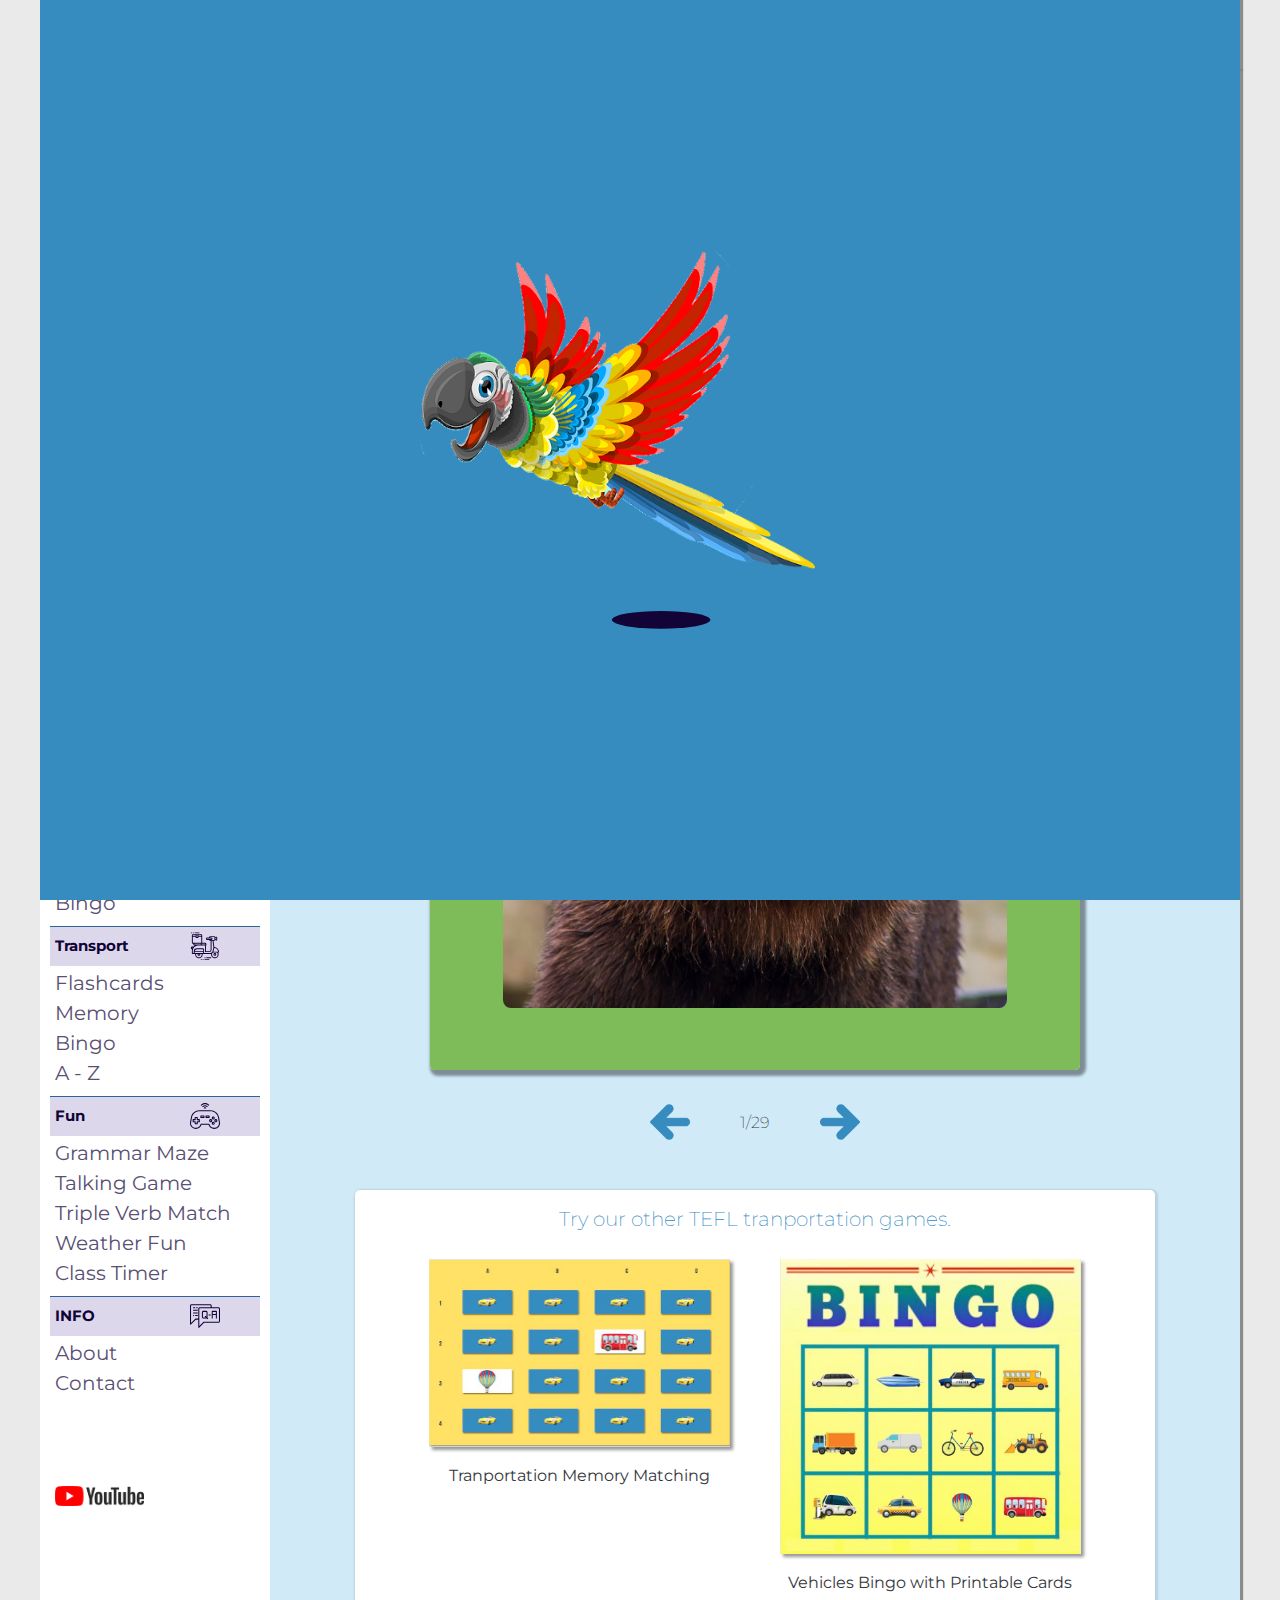
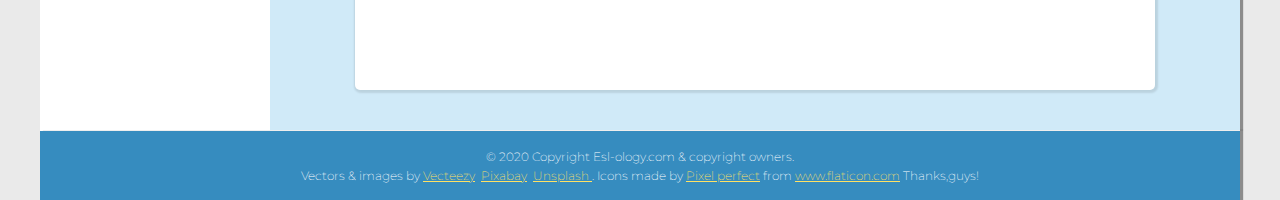
==== index.html @ 1483312c "Initial commit" ====
<!DOCTYPE html>
<html lang="en">
<head>
    <meta charset="UTF-8">
    <meta name="viewport" content="width=device-width, initial-scale=1.0">
    <meta name="description" content="Fun, free  online transportation alphabet flashcards for learning English">
    <meta name="keywords" content="Transportation flashcards vehicles online">
    <title>Transportation A to Z Photo Flashcards</title>
    <link rel="icon" type="image/png"
    href="favicon.png";
  />
    <link rel="stylesheet" href="./css/styles.css">
    <script src="csi.min.js"></script>
</head>
<body>

  <div class="loader-div" id="loaderDiv" onload = "checkForTop();">
    <div class="loader-container">
      <img class="ghost" src="img/parrotloader.png" alt=""> 
      <p class="shadowFrame">
        <svg version="1.1" class="shadow" id="Layer_1" xmlns="http://www.w3.org/2000/svg" xmlns:xlink="http://www.w3.org/1999/xlink" x="61px" y="20px"
       width="122.436px" height="39.744px" viewBox="0 0 122.436 39.744" enable-background="new 0 0 122.436 39.744"
       xml:space="preserve">
      <ellipse fill="rgb(18, 4, 55)" cx="61.128" cy="19.872" rx="49.25" ry="8.916"/>
        </svg>
      </p>
    </div>
  </div>

    <div class="nav-bar" id="navbar">
        <a href="index.html" class="nav-bar__logo">
          <svg class="icon-header nav-bar__logo-img">
            <use xlink:href="sprite2.svg#Buho" onclick="scrollUp()">
            </use>
          </svg>    </a>
        <h3 class="nav-bar__title">Esl-Ology.Com</h3>
        <div class="nav-bar__title-page">
          <span class="nav-bar__title-page-main" id="pageTitle">ANIMAL FLASHCARDS</span>
      </div>
      <div class="nav-bar__links">
        <a href="index.html" class="nav-bar__link link3">Home</a>
        <svg viewBox="0 0 100 80" width="40" height="20" onclick="toggler();" id="menu" class="menu">
          <rect width="100" height="12"></rect>
          <rect y="30" width="100" height="12"></rect>
          <rect y="60" width="100" height="12"></rect>
        </svg>     
      </div>
    </div>

    <div id="wrapper" class="wrapper">

          
      <div class="sidebar-container" id="sidebar">
        <div data-include="sidebar.html">
        </div>
      </div>

        <div class="introduction">
          <div class="introduction__img" onclick="changefrog();"id="mainpic">
            <img src="img/froggy.png" alt="decorative">
          </div>
          <div class="introduction__text">
            <h1>PHOTOGRAPHIC LEARNING</h1>
            <p>
            Unlike an ordinary set of TEFL <a href=flashcard-transport.html">transportation flashcards</a>, this set has one vehicle for each letter from A to Z. English Students can have fun playing a game where they guess what the next letter is going to be — bearing in mind that some letters, like D and X, are difficult (we have dog-sled and X-wing Fighter). The transport word appears when you hover over the photo.
            </p>
          </div>
        </div>

    <div class="content">
          <div class="flashcard" >   
          <div class="flashcard__container" onclick="flipMe()" id="flexi">
             <div class="flashcard__flip-card">
                 <div class="flashcard__flip-card-inner" id="inner">
                     <div class="flashcard__flip-card-front" id="pics">
                         <img src="img/bear.jpg" class="flashcard__art" id="art">
                     </div>
                     <div class="flashcard__flip-card-back">
                         <p id="flashcard__text">cap</p> 
                     </div>
                 </div>
             </div>
         </div>
        <div class="buttons">
          <div class="buttons__icon" onclick="goBackwards()">
            <img class="buttons__icon-img arrow1" src="img/right-arrow.png" alt="">
          </div>
            <p class="count" id="count">2/20</p>
          <div class="buttons__icon" onclick="goForwards()">
            <img class="buttons__icon-img arrow2" src="img/right-arrow.png" alt="">
          </div>
        </div>
      </div>
    </div>

      <div class="links">
        <p class="links__text">
          Try our other TEFL tranportation games.
        </p>
        <div class="links__images">
          <div class="links__images-1 figure">
            <a href="matching-transport.html">
            <img src="img/transport-memory.jpg" alt=""></a>
              <figcaption>Tranportation Memory Matching</figcaption>
          </div>
          <div class="links__images-1 figure">
            <a href="bingo-transport.html">
            <img src="img/vehiclesBing.jpg" alt=""></a>
              <figcaption>Vehicles Bingo with Printable Cards</figcaption>
          </div>
      </div>


    </div>
</div>
    <footer class="footer">
        <div class="footer__copyright" id="footer">
          <p>© 2020 Copyright Esl-ology.com & copyright owners.</p>
          <p>Vectors & images by <a href="https://www.vecteezy.com">Vecteezy</a>&nbsp&nbsp<a href="https://pixabay.com">Pixabay</a>&nbsp&nbsp<a
            href="https://unsplash.com">Unsplash </a>. Icons made by <a href="https://icon54.com/" title="Pixel perfect">Pixel perfect</a> from <a href="https://www.flaticon.com/" title="Flaticon"> www.flaticon.com</a> Thanks,guys!</p>
        </div>
    </footer>

  <div class="hidden"><img src="sprite2.svg" style="display: none">
      <script>
    <!--//--><![CDATA[//><!--
    var images = new Array();
      function preload(){
        for(i=0; i<preload.arguments.length; i++){
          images[i] = new Image();
          images[i].src = preload.arguments[i];
        }
      }
    preload(
    "img/bear.jpg",
   "img/bird.jpg",
   "img/butterfly.jpg",
   "img/cat.jpg",
   "img/chicken.jpg",
   "img/cow.jpg",
   "img/dog.jpg",
   "img/dolphin.jpg",
   "img/elephant.jpg",
   "img/fish.jpg",
   "img/frog.jpg",
   "img/giraffe.jpg",
   "img/goat.jpg",
   "img/hare.jpg",
   "img/hippo.jpg",
   "img/horse.jpg",
   "img/lion.jpg",
   "img/monkey.jpg",
   "img/mouse.jpg",
   "img/parrot.jpg",
   "img/penguin.jpg",
   "img/pig.jpg",
   "img/rabbit.jpg",
   "img/seal.jpg",
   "img/sheep.jpg",
   "img/snake.jpg",
   "img/squirrel.jpg",
   "img/tiger.jpg",
   "img/turtle.jpg"
    )
      //--><!]]>
    </script>
  </div>
    
    <script src="/script.js"></script>
</body>
</html>
---- css/styles.css ----
@import url("https://fonts.googleapis.com/css2?family=Montserrat:wght@400;500;700&display=swap");
@import url("https://fonts.googleapis.com/css2?family=Anton&display=swap");
@import url("https://fonts.googleapis.com/css2?family=Montserrat&display=swap");
*,
*::after,
*,
*::after,
*::before {
  margin: 0;
  padding: 0;
  box-sizing: border-box; }

html {
  font-size: 62.5%; }
  @media only screen and (max-width: 62.5em) {
    html {
      font-size: 50%; } }
  @media only screen and (max-width: 28em) {
    html {
      font-size: 40%; } }

body {
  padding: 0;
  position: relative;
  margin: 0;
  overflow-x: hidden;
  background-color: #eaeaea; }

body {
  font-family: "Montserrat", sans-serif;
  font-weight: 400;
  line-height: 1.7;
  color: #33363b; }

p {
  font-family: Montserrat, sans-serif;
  line-height: 1.9rem;
  font-size: 1.6rem;
  font-weight: 200; }

h1 {
  margin: 0;
  font-family: "Montserrat", sans-serif;
  font-size: 2rem; }

h2 {
  font-weight: bolder;
  color: #110338; }

h3 {
  font-weight: normal; }

h4 {
  font-weight: normal;
  font-size: 3rem;
  line-height: 1.2;
  margin-bottom: 0.7rem; }

.buttons {
  display: flex;
  align-items: center;
  justify-content: center;
  grid-row: 3/4;
  grid-column: 2/3;
  width: 60%;
  margin: auto;
  margin-top: 2rem;
  height: 5vw; }
  .buttons__icon {
    height: 4rem;
    width: 4rem;
    margin: 0 5rem;
    justify-self: center; }
    .buttons__icon:hover {
      transform: scale(1.1); }
    .buttons__icon:active {
      transform: translateY(2px); }
    .buttons__icon-img {
      height: 100%;
      width: 100%; }
  .buttons .arrow1 {
    transform: scaleX(-1); }

.btn1 {
  grid-column: 1/2; }

.btn2 {
  grid-column: 2/3; }

.btn3 {
  grid-column: 3/4; }

.btn4 {
  grid-column: 6/7; }

.btn {
  height: 5rem;
  width: 8rem;
  border-radius: 10px;
  margin: 0 1rem;
  background-color: #f6653c;
  box-shadow: 2px 3px 3px rgba(0, 0, 0, 0.4);
  cursor: pointer;
  font-size: 1.2rem;
  font-weight: bold;
  color: #fff;
  outline: none;
  border: none; }
  .btn:hover {
    background-color: #dd5b36; }
  .btn:active {
    transform: translateY(2px); }
  @media only screen and (max-width: 50em) {
    .btn {
      height: 4rem;
      width: 10rem; } }

.loader-div {
  background-color: #368cbf;
  display: flex;
  flex-direction: column;
  align-items: center;
  justify-content: center;
  position: absolute;
  height: 100vh;
  width: 1200px;
  margin: auto;
  top: 0;
  left: 0;
  right: 0;
  z-index: 1000; }
  @media only screen and (max-width: 75em) {
    .loader-div {
      width: 100vw; } }
  @media only screen and (max-width: 28em) {
    .loader-div {
      width: 100vw; } }

.stop {
  animation: 2s opaque forwards; }

@keyframes opaque {
  0% {
    opacity: 1;
    z-index: 100; }
  100% {
    opacity: 0;
    z-index: -1; } }

.loader-container {
  width: 500px;
  height: 400px;
  margin-left: 5rem; }
  .loader-container img {
    height: 80%;
    width: 80%; }

.ghost {
  animation: float 3s ease-out infinite; }

@keyframes float {
  50% {
    transform: translate(0, 20px); } }

.shadowFrame {
  width: 130px;
  margin: auto;
  margin-top: 25px; }

.shadow {
  animation: shrink 3s ease-out infinite;
  transform-origin: center center; }

.shadow ellipse {
  transform-origin: center center; }

@keyframes shrink {
  0% {
    width: 90%;
    margin: 0 5%; }
  50% {
    width: 60%;
    margin: 0 18%; }
  100% {
    width: 90%;
    margin: 0 5%; } }

.sidebar {
  grid-row: 1/5;
  grid-column: 1/2;
  width: 100%;
  display: flex;
  flex-direction: column;
  background-color: #fff;
  padding: 1rem;
  height: 100%;
  transition: all 0.2s ease-in-out; }
  @media only screen and (max-width: 50em) {
    .sidebar {
      position: absolute;
      width: 100vw;
      z-index: 500;
      height: auto;
      padding: 3rem; } }
  @media only screen and (max-width: 28em) {
    .sidebar {
      width: 100vw;
      padding: 6rem; } }

.sidebar h2:first-of-type {
  margin-top: 3rem; }

.sidebar ul li {
  list-style-type: none;
  width: 100%; }

.sidebar a {
  display: inline-block;
  text-decoration: none;
  font-size: 2rem;
  color: #594f73;
  width: 100%;
  height: 3rem;
  padding-left: .5rem; }

.sidebard a:hover {
  background-color: lightgrey; }

.sidebar__subtitle {
  display: flex;
  position: relative;
  justify-content: space-between;
  align-items: center;
  background-color: #dcd7eb;
  border-top: 1px solid #2b6498;
  height: 4rem;
  line-height: 1.6;
  padding-left: .5rem;
  padding-right: 1rem;
  margin-top: 1rem;
  width: 100%;
  cursor: pointer; }

.sidebard i {
  position: absolute;
  right: 2.2rem;
  top: 20%; }

.sidebar__instructions {
  margin-bottom: 2rem;
  font-size: 1.4rem; }

.sidebar ul,
.sidebar li {
  list-style-type: none; }

.youtube {
  height: 40px;
  width: auto;
  margin-top: 8rem;
  border: none;
  outline: none;
  padding: 10px 0;
  box-shadow: none; }

.sidebar__set {
  display: block;
  padding: 0.5rem;
  border-radius: 8px;
  font-weight: bold;
  height: auto;
  transform: translateY(-0.5rem);
  text-transform: uppercase;
  background-color: green;
  color: white;
  margin-top: 2rem; }

.moveSidebar {
  display: none;
  width: 0;
  background-color: lightgrey; }

#subList1,
#subList2,
#subList3,
#subList4 {
  display: inline-block; }

.icon {
  width: 3rem;
  height: 3rem;
  fill: currentColor; }

.icon:hover {
  fill: darkgrey; }

.sidebar-container {
  grid-row: 1/4;
  grid-column: 1/2;
  height: 100%; }
  @media only screen and (max-width: 50em) {
    .sidebar-container {
      display: none; } }

.block {
  display: block; }

.sidebar__subtitle:first-of-type {
  background: #F75F1C; }

.icon {
  margin-right: 3rem; }

.extra {
  position: absolute;
  bottom: 10%;
  left: 50%;
  transform: translate(-50%, -50%);
  z-index: 100;
  width: 600px;
  height: 620px;
  align-items: center;
  justify-content: center;
  font-family: Montserrat, sans-serif;
  font-size: 1.6rem;
  line-height: 1.7;
  background-color: #ffe164;
  border-radius: 12px;
  box-shadow: 3px 3px 4px 4px rgba(0, 0, 0, 0.5);
  display: none;
  z-index: 100; }
  @media only screen and (max-width: 62.5em) {
    .extra {
      top: 80%;
      height: 600px; } }
  @media only screen and (max-width: 37.5em) {
    .extra {
      top: 60%;
      origin: center;
      width: 320px;
      height: 700px; } }

.extra a {
  color: #2b6498;
  display: inline; }

.extra__content {
  display: grid;
  grid-template-columns: repeat(2, minmax(0, 1fr));
  grid-column-gap: 4rem;
  align-items: center;
  width: 400px;
  height: 640px; }
  @media only screen and (max-width: 37.5em) {
    .extra__content {
      grid-template-columns: 1fr;
      grid-template-rows: 3fr;
      width: 280px;
      grid-gap: 0; } }

.extra-col1,
.extra-col2 {
  grid-template-rows: 1fr 5rem; }

.extra p {
  line-height: 1.4; }

p {
  color: #33363b; }

h4 {
  color: #2b6498; }

.bmc-button {
  grid-row: 2/3;
  justify-self: start;
  align-self: start; }
  @media only screen and (max-width: 37.5em) {
    .bmc-button {
      grid-row: 3/4;
      margin-top: 4rem; } }

.point {
  cursor: pointer; }

.icon-base {
  width: 5em;
  height: 5rem;
  fill: #2B6498; }

.icon-base:hover {
  fill: darkorange; }

.xc {
  position: absolute;
  z-index: 10;
  top: 20px;
  right: 30px;
  fill: blue;
  cursor: pointer; }

.xc:hover {
  transform: scale(1.1);
  opacity: 0.8; }

.xxc {
  display: flex; }

.pointer {
  cursor: pointer; }

.nav-bar {
  background-color: #368cbf;
  color: #fff;
  display: grid;
  height: 7rem;
  width: 1200px;
  margin: auto;
  overflow: none;
  box-shadow: 3px 0px 1px 0px rgba(0, 0, 0, 0.4);
  grid-template-columns: 3% 7% 15% 50% 25%;
  z-index: 5; }
  @media only screen and (max-width: 75em) {
    .nav-bar {
      width: 100vw; } }
  @media only screen and (max-width: 28em) {
    .nav-bar {
      width: 100vw; } }
  .nav-bar__logo {
    grid-column: 2/3;
    align-self: center;
    justify-self: start; }
  .nav-bar__title {
    grid-column: 3/4; }
  .nav-bar__main {
    grid-column: 4/5;
    text-align: center; }
  @media only screen and (max-width: 50em) {
    .nav-bar__link {
      grid-column: 4/5; } }
  @media only screen and (max-width: 50em) {
    .nav-bar {
      grid-template-columns: 5vw 18vw 1fr 18vw 5vw; } }
  .nav-bar__title {
    font-family: Montserrat, sans-serif;
    margin-right: auto;
    align-self: center;
    font-size: 1.6rem; }
    @media only screen and (max-width: 50em) {
      .nav-bar__title {
        display: none; } }
    @media only screen and (max-width: 37.5em) {
      .nav-bar__title {
        font-size: 1rem; } }
    .nav-bar__title:hover {
      color: #ffe164; }
    .nav-bar__title-page {
      display: flex;
      justify-content: space-between;
      align-items: center;
      margin: auto;
      height: 7rem;
      font-size: 2.4rem; }
      @media only screen and (max-width: 50em) {
        .nav-bar__title-page {
          font-size: 2rem; } }
      .nav-bar__title-page-main {
        line-height: 2.4rem;
        text-align: center; }
      .nav-bar__title-page-deco {
        height: 4rem;
        width: auto;
        margin: 0 2rem; }
        @media only screen and (max-width: 37.5em) {
          .nav-bar__title-page-deco {
            display: none; } }
  .nav-bar__logo-img {
    height: 4rem;
    width: 4rem;
    margin-left: 2rem;
    justify-self: center;
    fill: #fff; }
    .nav-bar__logo-img:hover {
      fill: #ffe164; }
  .nav-bar__links {
    display: flex;
    justify-content: space-evenly; }
  .nav-bar__link {
    font-size: 1.4rem;
    align-self: center;
    color: #fff;
    font-family: Montserrat, sans-serif;
    text-decoration: none; }
    .nav-bar__link:hover {
      color: #ffe164; }
    @media only screen and (max-width: 50em) {
      .nav-bar__link.link2, .nav-bar__link.link3 {
        display: none; } }

.menu {
  fill: #fff;
  align-self: center;
  cursor: pointer;
  display: none; }
  @media only screen and (max-width: 50em) {
    .menu {
      display: block; } }
  .menu:hover {
    fill: #7ebc59; }

.introduction {
  grid-row: 1/2;
  grid-column: 2/3;
  width: 800px;
  height: 400px;
  background-color: #fff;
  justify-self: center;
  align-self: center;
  margin: 4rem 0;
  padding: 1rem 4rem;
  display: flex;
  align-items: center;
  justify-content: space-between;
  border-radius: 5px;
  box-shadow: 1px 1px 2px 2px rgba(0, 0, 0, 0.1); }
  @media only screen and (max-width: 62.5em) {
    .introduction {
      width: 500px;
      height: 333px; } }
  @media only screen and (max-width: 37.5em) {
    .introduction {
      grid-row: 2/3;
      justify-content: center;
      width: 400px;
      height: 400px;
      flex-direction: column; } }
  .introduction a {
    display: inline;
    text-decoration: none;
    color: #368cbf;
    cursor: pointer; }
  .introduction__img {
    width: 230px;
    height: 230px;
    background-color: #7ebc59;
    padding: 20px;
    align-self: center;
    justify-self: flex-end;
    margin-bottom: 2rem;
    border-radius: 3px;
    cursor: pointer;
    box-shadow: 3px 3px 3px rgba(0, 0, 0, 0.4); }
    @media only screen and (max-width: 62.5em) {
      .introduction__img {
        width: 150px;
        height: 150px;
        margin-right: 2rem; } }
    .introduction__img img {
      width: 100%;
      height: 100%; }
  .introduction__text {
    width: 60%; }
    @media only screen and (max-width: 37.5em) {
      .introduction__text {
        width: 90%;
        margin-top: 2rem; } }
  .introduction__text p {
    font-size: 2rem;
    line-height: 2.8rem;
    font-weight: 200; }
    @media only screen and (max-width: 37.5em) {
      .introduction__text p {
        font-size: 1.6rem;
        line-height: 2.2rem; } }
    @media only screen and (max-width: 28em) {
      .introduction__text p {
        font-size: 2.2rem;
        line-height: 2.6rem; } }

.links {
  margin-top: 3rem; }

.card {
  box-shadow: 2px 3px 3px rgba(0, 0, 0, 0.4); }

.wrapper {
  width: 1200px;
  position: relative;
  box-shadow: 3px 0px 1px 0px rgba(0, 0, 0, 0.4);
  display: grid;
  align-items: center;
  background-color: #d0eaf8;
  margin: 0 auto;
  grid-template-rows: auto auto auto;
  grid-template-columns: 23rem 1fr; }
  @media only screen and (max-width: 75em) {
    .wrapper {
      width: 100vw; } }
  @media only screen and (max-width: 62.5em) {
    .wrapper {
      grid-template-columns: 28rem 1fr; } }
  @media only screen and (max-width: 50em) {
    .wrapper {
      grid-template-columns: 0 1fr; } }
  @media only screen and (max-width: 28em) {
    .wrapper {
      width: 100vw; } }

.content {
  grid-row: 2/3;
  grid-column: 2/3;
  display: flex;
  flex-direction: column; }

.flashcard {
  grid-row: 2/3;
  grid-column: 2/3;
  width: 750px;
  height: 600px;
  margin: auto; }
  .flashcard__container {
    width: 100%; }
  .flashcard__art {
    height: 75%;
    width: auto;
    border-radius: 8px; }
  .flashcard__flip-card {
    background-color: transparent;
    width: 650px;
    height: 500px;
    margin: 2rem auto;
    perspective: 1000px; }
    .flashcard__flip-card-inner {
      position: relative;
      width: 100%;
      height: 100%;
      border-radius: 5px;
      text-align: center;
      transition: all 0.2s;
      transform-style: preserve-3d;
      box-shadow: 3px 3px 3px 3px rgba(0, 0, 0, 0.4); }
    .flashcard__flip-card-front {
      display: flex;
      justify-content: center;
      align-items: center;
      background-color: #fff;
      transform: rotateX(0deg);
      background-color: #7ebc59; }
    .flashcard__flip-card-front, .flashcard__flip-card-back {
      position: absolute;
      width: 100%;
      height: 100%;
      border-radius: 5px;
      -webkit-backface-visibility: hidden;
      backface-visibility: hidden; }
    .flashcard__flip-card-back {
      display: flex;
      justify-content: center;
      align-items: center;
      background-color: #368cbf;
      transform: rotateX(180deg); }

#flashcard__text {
  font-size: 4rem;
  color: #fff; }

.turnMe {
  transform: rotateX(180deg); }

.links {
  grid-row: 3/4;
  grid-column: 2/3;
  width: 800px;
  height: 500px;
  display: flex;
  flex-direction: column;
  align-items: center;
  justify-self: center;
  text-align: center;
  border-radius: 5px;
  margin: 4rem 0;
  padding: 2rem 0rem;
  background-color: #fff;
  justify-content: flex-start;
  box-shadow: 1px 1px 2px 2px rgba(0, 0, 0, 0.1); }
  @media only screen and (max-width: 62.5em) {
    .links {
      width: 600px;
      height: 400px; } }
  @media only screen and (max-width: 37.5em) {
    .links {
      justify-content: center;
      width: 400px;
      height: 300px; } }
  .links__text {
    margin-bottom: 3rem;
    color: #368cbf;
    font-size: 2rem; }
  .links__images {
    display: flex;
    justify-content: space-evenly; }
    .links__images-1 {
      width: 40%; }
      .links__images-1 img {
        width: 100%;
        box-shadow: 3px 3px 3px rgba(0, 0, 0, 0.4); }
        .links__images-1 img:hover {
          transform: scale(0.98) translateY(1px); }
      .links__images-1 figcaption {
        margin-top: 1rem;
        margin-bottom: 2rem;
        font-size: 1.6rem;
        text-align: center; }

.footer {
  display: flex;
  width: 1200px;
  margin: auto;
  flex-direction: column;
  align-items: center;
  justify-content: center;
  color: #fff;
  padding: 1.5rem 0;
  height: 7rem;
  background-color: #368cbf;
  border-top: 1px solid #fff;
  box-shadow: 3px 0px 1px 0px rgba(0, 0, 0, 0.4); }
  @media only screen and (max-width: 75em) {
    .footer {
      width: 100vw; } }
  @media only screen and (max-width: 28em) {
    .footer {
      width: 100vw; } }
  .footer__copyright {
    text-align: center;
    line-height: 1.5; }
    .footer__copyright p {
      font-size: 1.2rem;
      color: #fff; }

#footer a {
  color: #ffe164; }
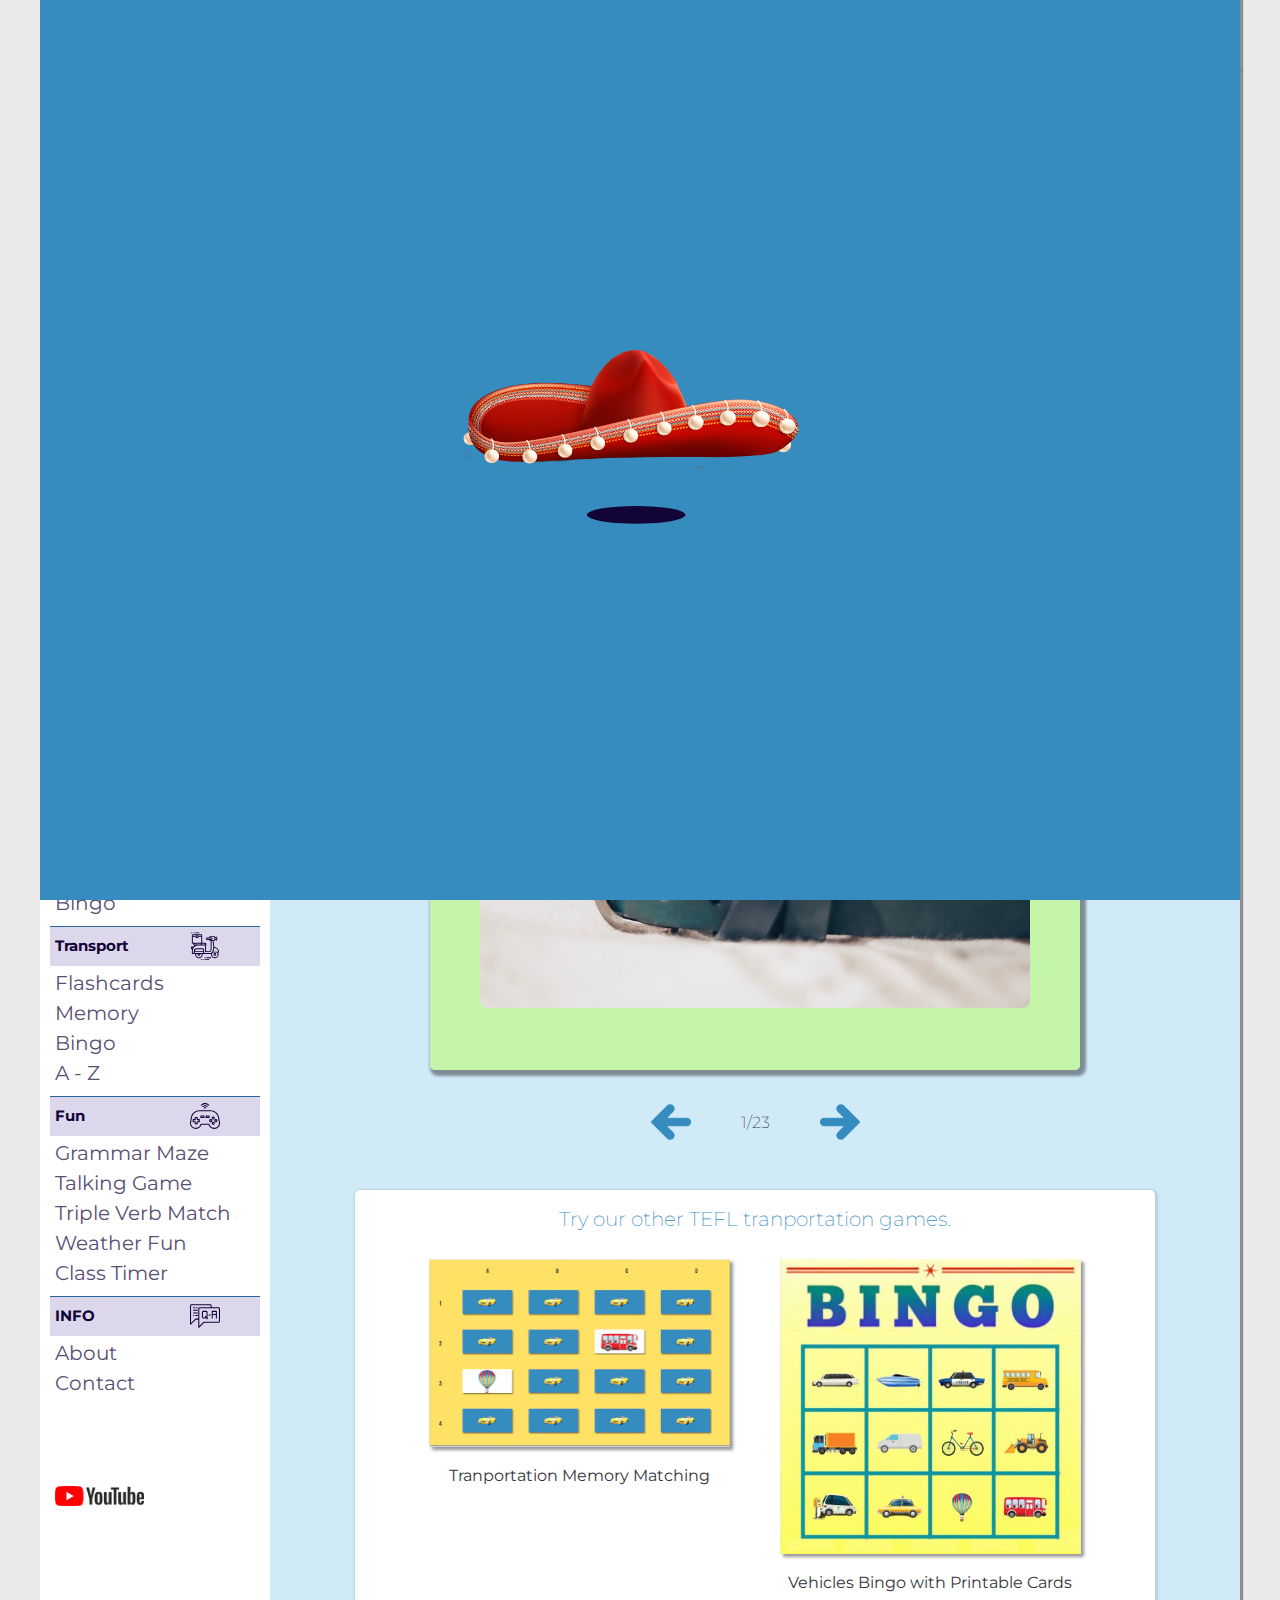
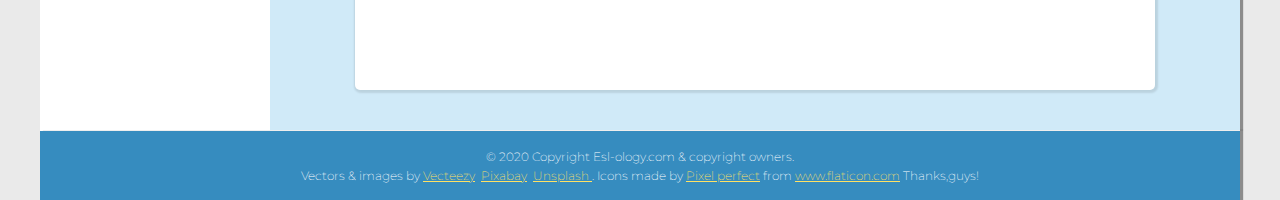
==== commit 795a8ea2: "Adding intro sequence" ====
--- a/index.html
+++ b/index.html
@@ -3,9 +3,9 @@
 <head>
     <meta charset="UTF-8">
     <meta name="viewport" content="width=device-width, initial-scale=1.0">
-    <meta name="description" content="Fun, free  online transportation alphabet flashcards for learning English">
-    <meta name="keywords" content="Transportation flashcards vehicles online">
-    <title>Transportation A to Z Photo Flashcards</title>
+    <meta name="description" content="Fun, free  online clothes flashcards for learning English vocabulary">
+    <meta name="keywords" content="Clothes flashcards dressed online">
+    <title>Clothes Flashcards</title>
     <link rel="icon" type="image/png"
     href="favicon.png";
   />
@@ -16,7 +16,7 @@
 
   <div class="loader-div" id="loaderDiv" onload = "checkForTop();">
     <div class="loader-container">
-      <img class="ghost" src="img/parrotloader.png" alt=""> 
+      <img class="ghost" src="img/sombrero.png" alt=""> 
       <p class="shadowFrame">
         <svg version="1.1" class="shadow" id="Layer_1" xmlns="http://www.w3.org/2000/svg" xmlns:xlink="http://www.w3.org/1999/xlink" x="61px" y="20px"
        width="122.436px" height="39.744px" viewBox="0 0 122.436 39.744" enable-background="new 0 0 122.436 39.744"
@@ -35,7 +35,7 @@
           </svg>    </a>
         <h3 class="nav-bar__title">Esl-Ology.Com</h3>
         <div class="nav-bar__title-page">
-          <span class="nav-bar__title-page-main" id="pageTitle">ANIMAL FLASHCARDS</span>
+          <span class="nav-bar__title-page-main" id="pageTitle">CLOTHES FLASHCARDS</span>
       </div>
       <div class="nav-bar__links">
         <a href="index.html" class="nav-bar__link link3">Home</a>
@@ -56,11 +56,11 @@
       </div>
 
         <div class="introduction">
-          <div class="introduction__img" onclick="changefrog();"id="mainpic">
-            <img src="img/froggy.png" alt="decorative">
+          <div class="introduction__img" onclick="clapping();"id="mainpic">
+            <img src="img/fashion/fashion1.png" alt="decorative">
           </div>
           <div class="introduction__text">
-            <h1>PHOTOGRAPHIC LEARNING</h1>
+            <h1>FASHION PARADE</h1>
             <p>
             Unlike an ordinary set of TEFL <a href=flashcard-transport.html">transportation flashcards</a>, this set has one vehicle for each letter from A to Z. English Students can have fun playing a game where they guess what the next letter is going to be — bearing in mind that some letters, like D and X, are difficult (we have dog-sled and X-wing Fighter). The transport word appears when you hover over the photo.
             </p>
@@ -73,7 +73,7 @@
              <div class="flashcard__flip-card">
                  <div class="flashcard__flip-card-inner" id="inner">
                      <div class="flashcard__flip-card-front" id="pics">
-                         <img src="img/bear.jpg" class="flashcard__art" id="art">
+                         <img src="img/belt.jpg" class="flashcard__art" id="art">
                      </div>
                      <div class="flashcard__flip-card-back">
                          <p id="flashcard__text">cap</p> 
@@ -132,35 +132,29 @@
         }
       }
     preload(
-    "img/bear.jpg",
-   "img/bird.jpg",
-   "img/butterfly.jpg",
-   "img/cat.jpg",
-   "img/chicken.jpg",
-   "img/cow.jpg",
-   "img/dog.jpg",
-   "img/dolphin.jpg",
-   "img/elephant.jpg",
-   "img/fish.jpg",
-   "img/frog.jpg",
-   "img/giraffe.jpg",
-   "img/goat.jpg",
-   "img/hare.jpg",
-   "img/hippo.jpg",
-   "img/horse.jpg",
-   "img/lion.jpg",
-   "img/monkey.jpg",
-   "img/mouse.jpg",
-   "img/parrot.jpg",
-   "img/penguin.jpg",
-   "img/pig.jpg",
-   "img/rabbit.jpg",
-   "img/seal.jpg",
-   "img/sheep.jpg",
-   "img/snake.jpg",
-   "img/squirrel.jpg",
-   "img/tiger.jpg",
-   "img/turtle.jpg"
+      "img/belt.jpg",
+    "img/boots.jpg",
+    "img/cap.jpg",
+    "img/dress.jpg",
+    "img/flip-flops.jpg",
+    "img/gloves.jpg",
+    "img/hat.jpg",
+    "img/hoodie.jpg",
+    "img/jacket.jpg",
+    "img/jeans.jpg",
+    "img/jumper.jpg",
+    "img/pyjamas.jpg",
+    "img/raincoat.jpg",
+    "img/sandals.jpg",
+    "img/scarf.jpg",
+    "img/shirt.jpg",
+    "img/shoes.jpg",
+    "img/skirt.jpg",
+    "img/socks.jpg",
+    "img/trainers.jpg",
+    "img/trousers.jpg",
+    "img/tshirt.jpg",
+    "img/umbrella.jpg"
     )
       //--><!]]>
     </script>
--- a/css/styles.css
+++ b/css/styles.css
@@ -148,12 +148,15 @@
     z-index: -1; } }
 
 .loader-container {
-  width: 500px;
-  height: 400px;
-  margin-left: 5rem; }
+  display: flex;
+  flex-direction: column;
+  width: 600px;
+  height: 200px;
+  align-items: center;
+  justify-content: center; }
   .loader-container img {
-    height: 80%;
-    width: 80%; }
+    height: 60%;
+    width: 60%; }
 
 .ghost {
   animation: float 3s ease-out infinite; }
@@ -540,8 +543,8 @@
     color: #368cbf;
     cursor: pointer; }
   .introduction__img {
-    width: 230px;
-    height: 230px;
+    width: 170px;
+    height: 260px;
     background-color: #7ebc59;
     padding: 20px;
     align-self: center;
@@ -553,8 +556,7 @@
     @media only screen and (max-width: 62.5em) {
       .introduction__img {
         width: 150px;
-        height: 150px;
-        margin-right: 2rem; } }
+        height: 225px; } }
     .introduction__img img {
       width: 100%;
       height: 100%; }
@@ -645,7 +647,7 @@
       align-items: center;
       background-color: #fff;
       transform: rotateX(0deg);
-      background-color: #7ebc59; }
+      background-color: #c5f5a8; }
     .flashcard__flip-card-front, .flashcard__flip-card-back {
       position: absolute;
       width: 100%;
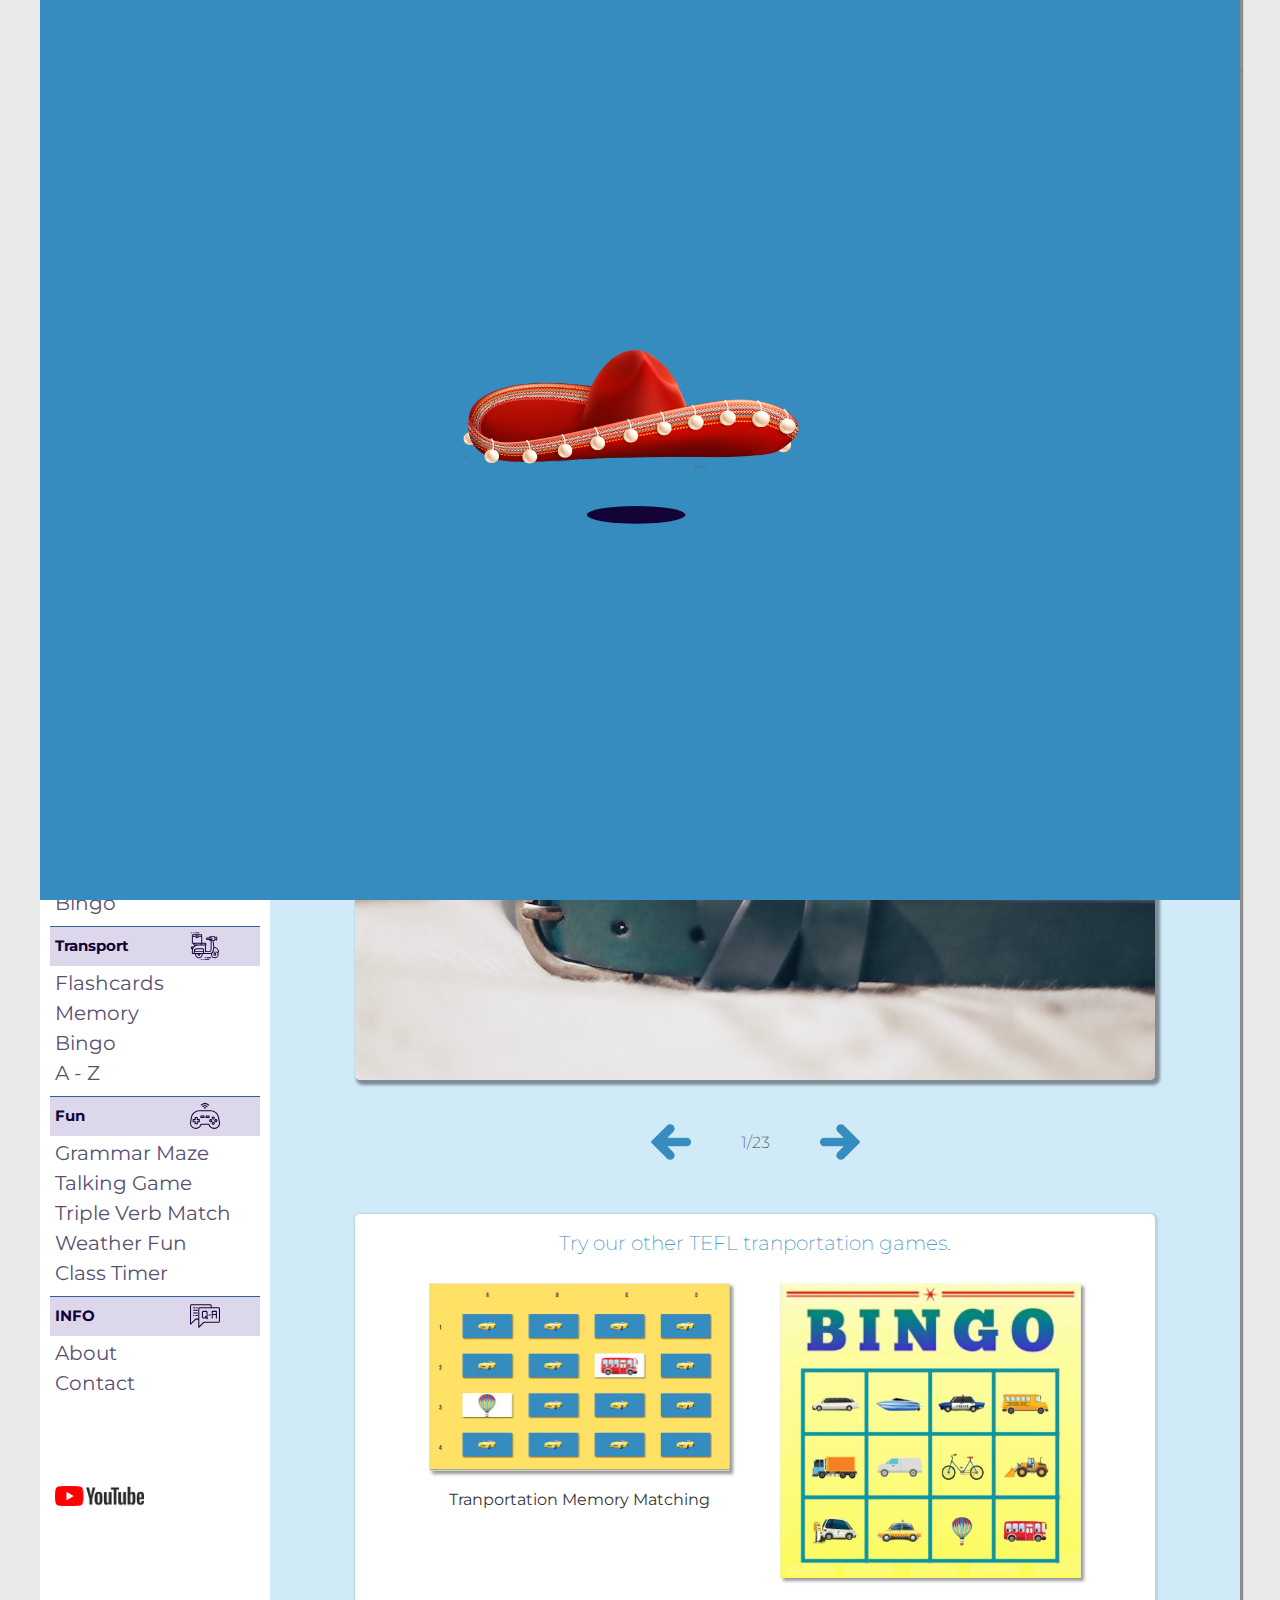
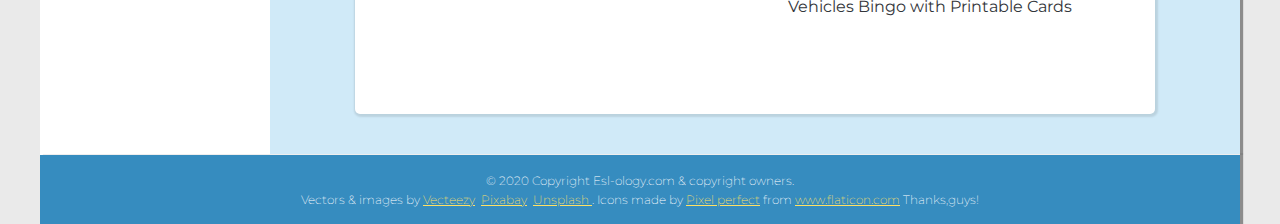
==== commit 5f76b316: "overlay version" ====
--- a/index.html
+++ b/index.html
@@ -67,31 +67,23 @@
           </div>
         </div>
 
-    <div class="content">
-          <div class="flashcard" >   
-          <div class="flashcard__container" onclick="flipMe()" id="flexi">
-             <div class="flashcard__flip-card">
-                 <div class="flashcard__flip-card-inner" id="inner">
-                     <div class="flashcard__flip-card-front" id="pics">
-                         <img src="img/belt.jpg" class="flashcard__art" id="art">
-                     </div>
-                     <div class="flashcard__flip-card-back">
-                         <p id="flashcard__text">cap</p> 
-                     </div>
-                 </div>
-             </div>
-         </div>
-        <div class="buttons">
-          <div class="buttons__icon" onclick="goBackwards()">
-            <img class="buttons__icon-img arrow1" src="img/right-arrow.png" alt="">
+        <div class="main">
+          <div id="overlay" class="overlay">
+            <img id="image-art" class="image-art" src="img/belt.jpg" alt="">
+            <div class="after">
+            </div>
+              <p id="image-text" class="image-text">aeroplane</p>
           </div>
-            <p class="count" id="count">2/20</p>
-          <div class="buttons__icon" onclick="goForwards()">
-            <img class="buttons__icon-img arrow2" src="img/right-arrow.png" alt="">
+          <div class="buttons">
+            <div class="buttons__icon" onclick="goBackwards()">
+              <img class="buttons__icon-img arrow1" src="img/right-arrow.png" alt="">
+            </div>
+              <p class="count" id="count">2/20</p>
+            <div class="buttons__icon" onclick="goForwards()">
+              <img class="buttons__icon-img arrow2" src="img/right-arrow.png" alt="">
+            </div>
           </div>
         </div>
-      </div>
-    </div>
 
       <div class="links">
         <p class="links__text">
--- a/css/styles.css
+++ b/css/styles.css
@@ -64,7 +64,7 @@
   grid-column: 2/3;
   width: 60%;
   margin: auto;
-  margin-top: 2rem;
+  margin-top: 3rem;
   height: 5vw; }
   .buttons__icon {
     height: 4rem;
@@ -535,7 +535,7 @@
       grid-row: 2/3;
       justify-content: center;
       width: 400px;
-      height: 400px;
+      height: 550px;
       flex-direction: column; } }
   .introduction a {
     display: inline;
@@ -557,6 +557,10 @@
       .introduction__img {
         width: 150px;
         height: 225px; } }
+    @media only screen and (max-width: 62.5em) {
+      .introduction__img {
+        width: 130px;
+        height: 200px; } }
     .introduction__img img {
       width: 100%;
       height: 100%; }
@@ -608,66 +612,93 @@
     .wrapper {
       width: 100vw; } }
 
-.content {
+.main {
   grid-row: 2/3;
   grid-column: 2/3;
-  display: flex;
-  flex-direction: column; }
-
-.flashcard {
-  grid-row: 2/3;
-  grid-column: 2/3;
-  width: 750px;
-  height: 600px;
-  margin: auto; }
-  .flashcard__container {
-    width: 100%; }
-  .flashcard__art {
-    height: 75%;
-    width: auto;
-    border-radius: 8px; }
-  .flashcard__flip-card {
-    background-color: transparent;
-    width: 650px;
-    height: 500px;
-    margin: 2rem auto;
-    perspective: 1000px; }
-    .flashcard__flip-card-inner {
-      position: relative;
-      width: 100%;
-      height: 100%;
-      border-radius: 5px;
-      text-align: center;
-      transition: all 0.2s;
-      transform-style: preserve-3d;
-      box-shadow: 3px 3px 3px 3px rgba(0, 0, 0, 0.4); }
-    .flashcard__flip-card-front {
-      display: flex;
-      justify-content: center;
-      align-items: center;
-      background-color: #fff;
-      transform: rotateX(0deg);
-      background-color: #c5f5a8; }
-    .flashcard__flip-card-front, .flashcard__flip-card-back {
-      position: absolute;
-      width: 100%;
-      height: 100%;
-      border-radius: 5px;
-      -webkit-backface-visibility: hidden;
-      backface-visibility: hidden; }
-    .flashcard__flip-card-back {
-      display: flex;
-      justify-content: center;
-      align-items: center;
-      background-color: #368cbf;
-      transform: rotateX(180deg); }
-
-#flashcard__text {
-  font-size: 4rem;
-  color: #fff; }
-
-.turnMe {
-  transform: rotateX(180deg); }
+  align-self: start;
+  justify-self: center;
+  display: flex;
+  flex-direction: column;
+  align-items: center;
+  justify-content: center; }
+  @media only screen and (max-width: 37.5em) {
+    .main {
+      grid-row: 1/2;
+      margin-top: 4rem; } }
+
+.overlay {
+  position: relative;
+  margin-top: 3rem;
+  width: 800px;
+  height: 500px;
+  transform: all 5s ease;
+  border-radius: 5px;
+  box-shadow: 3px 3px 3px 2px rgba(0, 0, 0, 0.4); }
+
+.overlay .after {
+  position: absolute;
+  top: 0;
+  left: 0;
+  width: 100%;
+  height: 100%;
+  border-radius: 5px;
+  display: none;
+  transform: all 5s ease; }
+
+.overlay:hover .after {
+  display: block;
+  background: rgba(0, 0, 0, 0.4);
+  transform: all 5s ease; }
+
+.image-art {
+  height: 100%;
+  width: 100%;
+  border-radius: 5px; }
+
+.image-text {
+  position: absolute;
+  font-size: 6rem;
+  font-weight: 300;
+  text-align: center;
+  width: 60%;
+  height: 30%;
+  color: white;
+  top: 50%;
+  left: 50%;
+  transform: translateX(-50%);
+  display: none;
+  transition: all .2s ease;
+  z-index: 2000; }
+
+.overlay:hover .image-text {
+  display: block; }
+
+@media only screen and (max-width: 62.5em) {
+  .overlay {
+    width: 600px;
+    height: 375px; }
+  .image-text {
+    width: 300;
+    height: 150;
+    font-size: 7rem; } }
+
+@media only screen and (max-width: 50em) {
+  .overlay {
+    width: 600px;
+    height: 400px; }
+  .image-text {
+    width: 300;
+    height: 150;
+    font-size: 8rem; } }
+
+@media only screen and (max-width: 37.5em) {
+  .overlay {
+    width: 400px;
+    height: 250px; }
+  .image-text {
+    width: 300;
+    height: 150;
+    font-size: 6rem; } }
 
 .links {
   grid-row: 3/4;
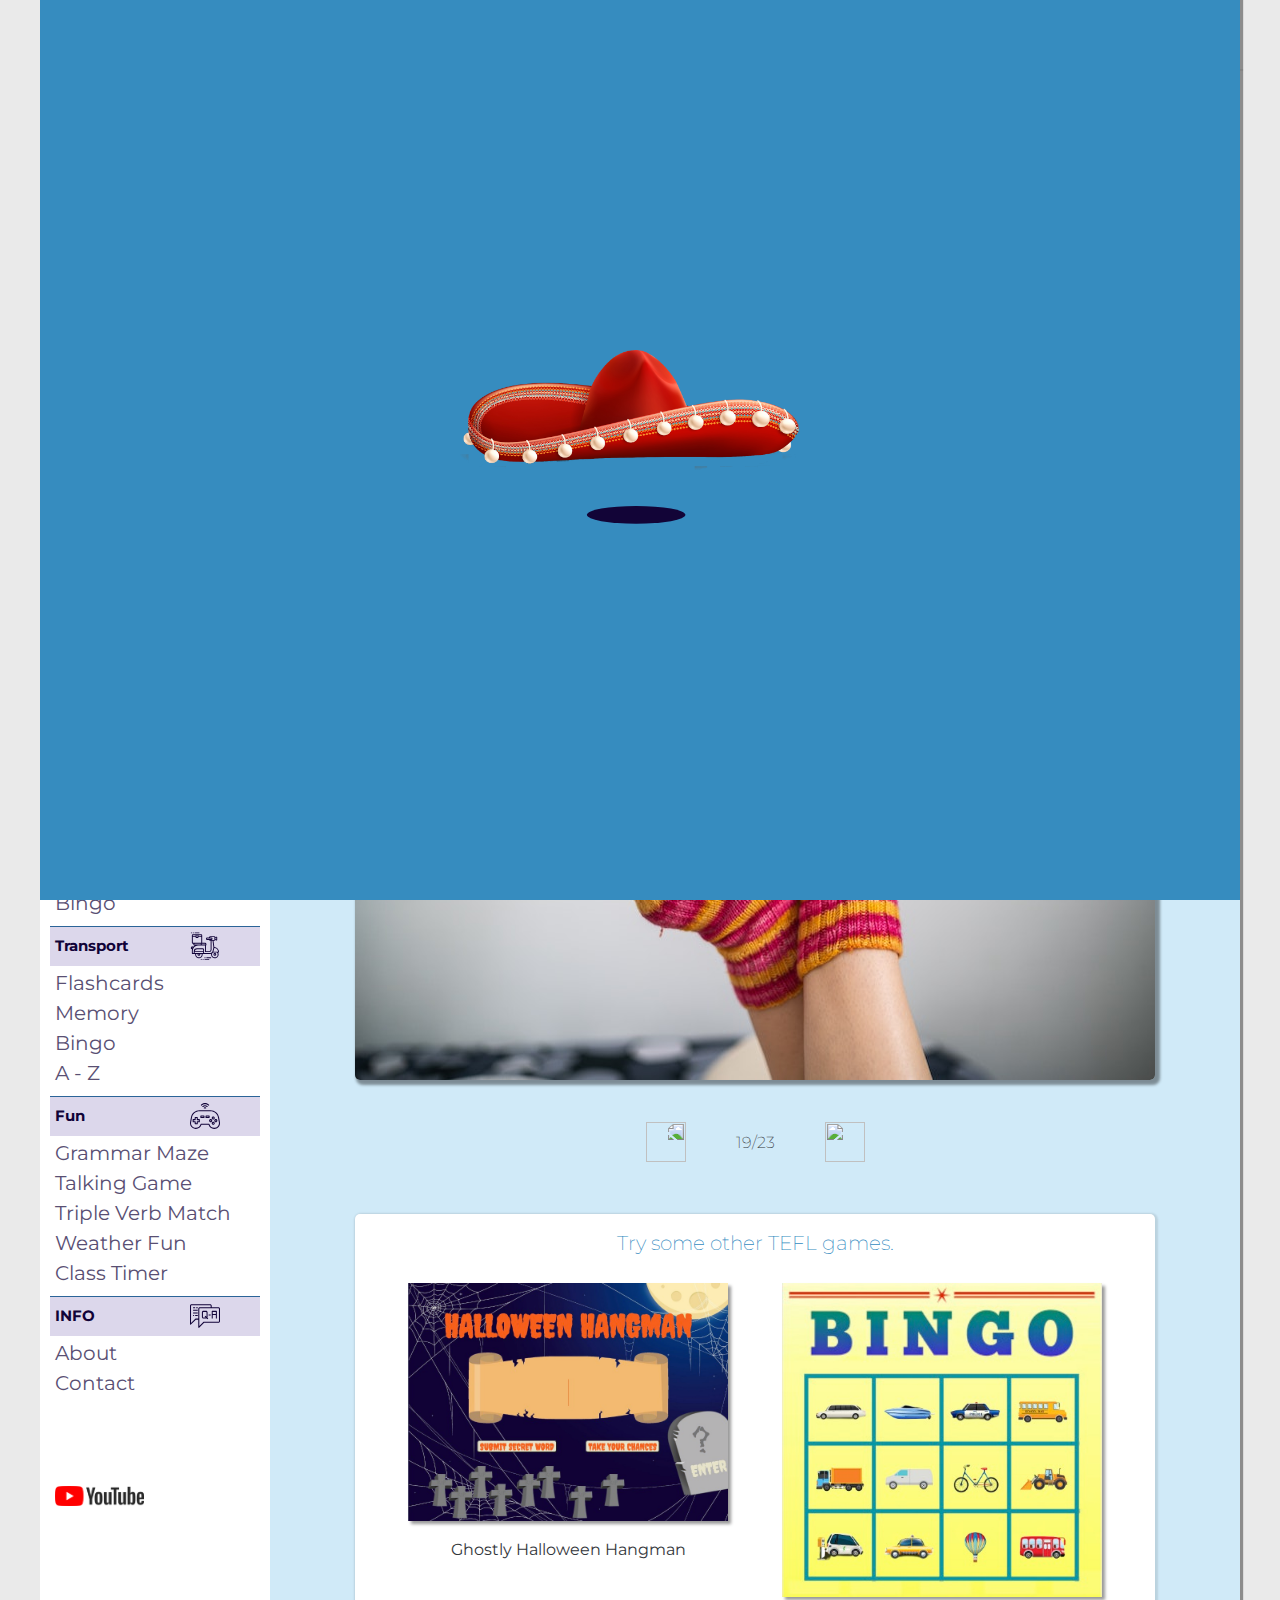
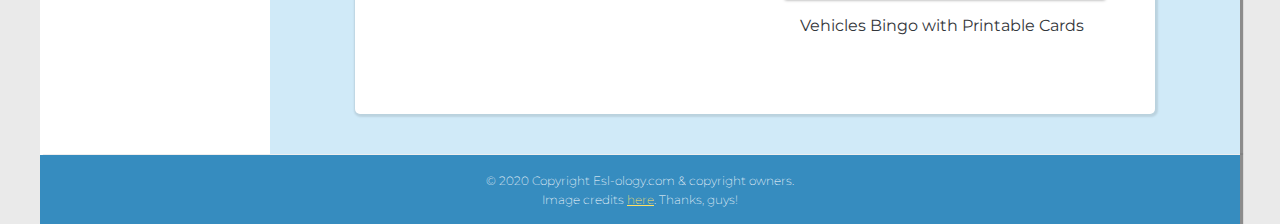
==== commit 695c47f2: "Pre adsense tweaks" ====
--- a/index.html
+++ b/index.html
@@ -62,17 +62,17 @@
           <div class="introduction__text">
             <h1>FASHION PARADE</h1>
             <p>
-            Unlike an ordinary set of TEFL <a href=flashcard-transport.html">transportation flashcards</a>, this set has one vehicle for each letter from A to Z. English Students can have fun playing a game where they guess what the next letter is going to be — bearing in mind that some letters, like D and X, are difficult (we have dog-sled and X-wing Fighter). The transport word appears when you hover over the photo.
+            Photo flashcards are an ideal way to learn clothes vocabulary. You can back it up with a <a href="https://prezi.com/sspd19dxxdj6/clothes-complete-wardrobe/" target="blank">Prezi</a>, <a href="bingo-clothes.html">bingo</a> or clothes <a href ="matching-clothes.html">memory matching</a>. Students can play a guessing game by saying items another student is wearing one by one. The number of guesses taken is the number of points, and the least points wins.
             </p>
           </div>
         </div>
 
         <div class="main">
           <div id="overlay" class="overlay">
-            <img id="image-art" class="image-art" src="img/belt.jpg" alt="">
+            <img id="image-art" class="image-art" src="img/socks.jpg" alt="">
             <div class="after">
             </div>
-              <p id="image-text" class="image-text">aeroplane</p>
+              <p id="image-text" class="image-text">socks</p>
           </div>
           <div class="buttons">
             <div class="buttons__icon" onclick="goBackwards()">
@@ -87,13 +87,13 @@
 
       <div class="links">
         <p class="links__text">
-          Try our other TEFL tranportation games.
+          Try some other TEFL games.
         </p>
         <div class="links__images">
           <div class="links__images-1 figure">
-            <a href="matching-transport.html">
-            <img src="img/transport-memory.jpg" alt=""></a>
-              <figcaption>Tranportation Memory Matching</figcaption>
+            <a href="hangman-halloween.html">
+            <img src="img/HalloweenHangman-Pic.jpg" alt=""></a>
+              <figcaption>Ghostly Halloween Hangman</figcaption>
           </div>
           <div class="links__images-1 figure">
             <a href="bingo-transport.html">
@@ -108,8 +108,7 @@
     <footer class="footer">
         <div class="footer__copyright" id="footer">
           <p>© 2020 Copyright Esl-ology.com & copyright owners.</p>
-          <p>Vectors & images by <a href="https://www.vecteezy.com">Vecteezy</a>&nbsp&nbsp<a href="https://pixabay.com">Pixabay</a>&nbsp&nbsp<a
-            href="https://unsplash.com">Unsplash </a>. Icons made by <a href="https://icon54.com/" title="Pixel perfect">Pixel perfect</a> from <a href="https://www.flaticon.com/" title="Flaticon"> www.flaticon.com</a> Thanks,guys!</p>
+          <p>Image credits <a href="clothes-flashcard-credits.html">here</a>. Thanks, guys!</p>
         </div>
     </footer>
 
@@ -124,6 +123,11 @@
         }
       }
     preload(
+      "img/fashion/fashion1.png",
+      "img/fashion/fashion2.png",
+      "img/fashion/fashion3.png",
+      "img/fashion/fashion4.png",
+      "img/fashion/fashion5.png",
       "img/belt.jpg",
     "img/boots.jpg",
     "img/cap.jpg",
--- a/css/styles.css
+++ b/css/styles.css
@@ -62,7 +62,7 @@
   justify-content: center;
   grid-row: 3/4;
   grid-column: 2/3;
-  width: 60%;
+  width: 100%;
   margin: auto;
   margin-top: 3rem;
   height: 5vw; }
@@ -523,7 +523,7 @@
   padding: 1rem 4rem;
   display: flex;
   align-items: center;
-  justify-content: space-between;
+  justify-content: space-evenly;
   border-radius: 5px;
   box-shadow: 1px 1px 2px 2px rgba(0, 0, 0, 0.1); }
   @media only screen and (max-width: 62.5em) {
@@ -534,7 +534,7 @@
     .introduction {
       grid-row: 2/3;
       justify-content: center;
-      width: 400px;
+      width: 360px;
       height: 550px;
       flex-direction: column; } }
   .introduction a {
@@ -608,7 +608,7 @@
   @media only screen and (max-width: 50em) {
     .wrapper {
       grid-template-columns: 0 1fr; } }
-  @media only screen and (max-width: 28em) {
+  @media only screen and (max-width: 37.5em) {
     .wrapper {
       width: 100vw; } }
 
@@ -684,17 +684,17 @@
 
 @media only screen and (max-width: 50em) {
   .overlay {
-    width: 600px;
-    height: 400px; }
+    width: 400px;
+    height: 250px; }
   .image-text {
     width: 300;
     height: 150;
-    font-size: 8rem; } }
+    font-size: 6rem; } }
 
 @media only screen and (max-width: 37.5em) {
   .overlay {
-    width: 400px;
-    height: 250px; }
+    width: 360px;
+    height: 230px; }
   .image-text {
     width: 300;
     height: 150;
@@ -723,7 +723,7 @@
   @media only screen and (max-width: 37.5em) {
     .links {
       justify-content: center;
-      width: 400px;
+      width: 360px;
       height: 300px; } }
   .links__text {
     margin-bottom: 3rem;
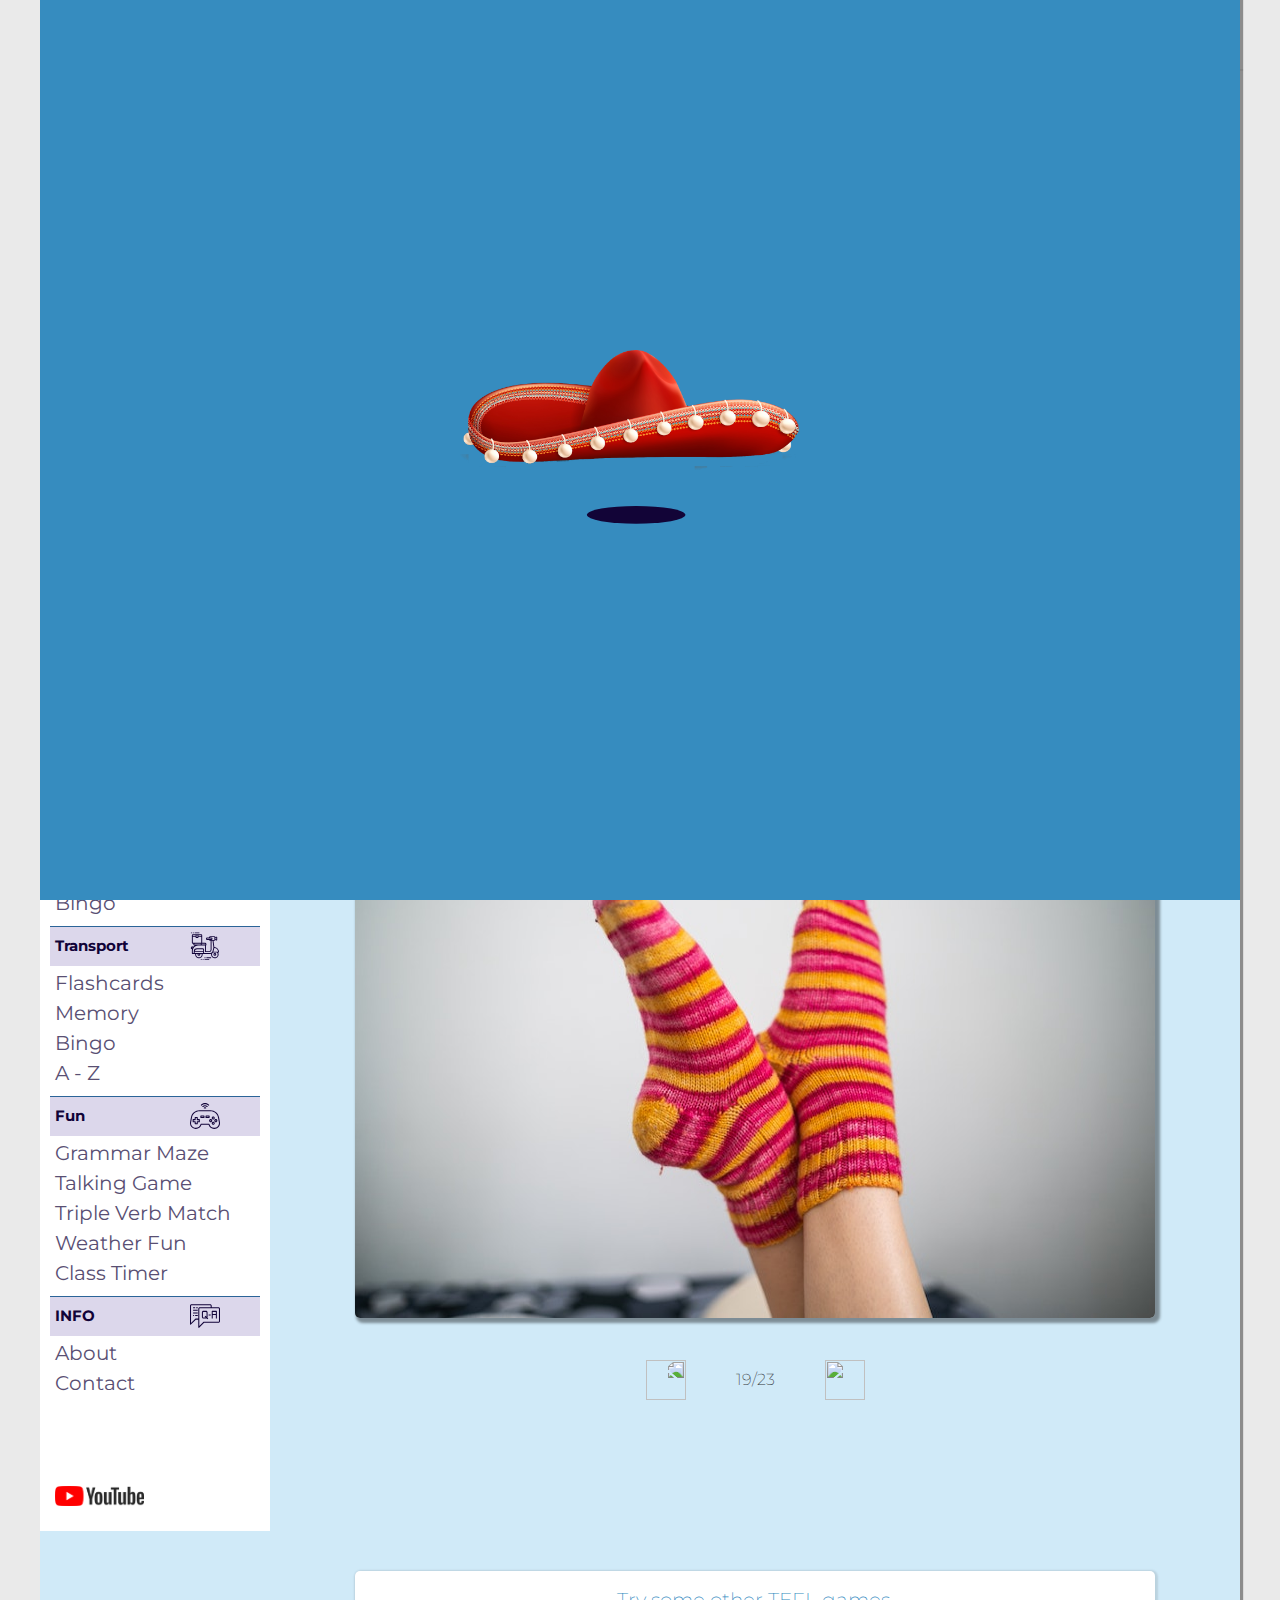
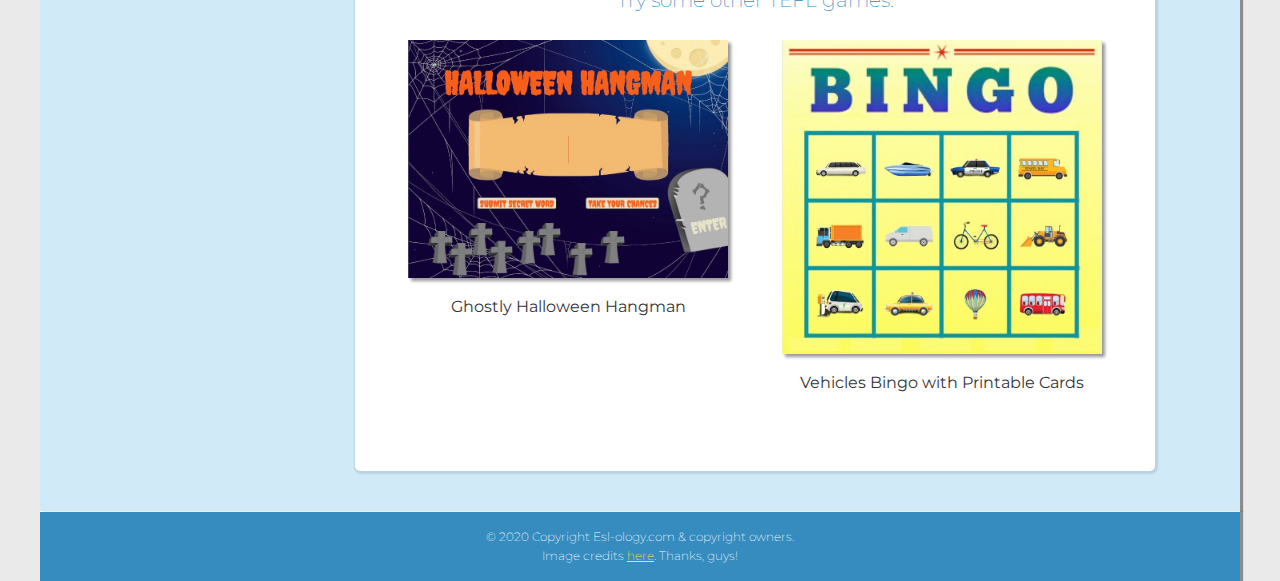
==== commit d89a6650: "Adsense additions" ====
--- a/index.html
+++ b/index.html
@@ -1,161 +1,244 @@
 <!DOCTYPE html>
 <html lang="en">
-<head>
-    <meta charset="UTF-8">
-    <meta name="viewport" content="width=device-width, initial-scale=1.0">
-    <meta name="description" content="Fun, free  online clothes flashcards for learning English vocabulary">
-    <meta name="keywords" content="Clothes flashcards dressed online">
+  <head>
+    <meta charset="UTF-8" />
+    <meta name="viewport" content="width=device-width, initial-scale=1.0" />
+    <meta
+      name="description"
+      content="Fun, free  online clothes flashcards for learning English vocabulary"
+    />
+    <meta name="keywords" content="Clothes flashcards dressed online" />
     <title>Clothes Flashcards</title>
-    <link rel="icon" type="image/png"
-    href="favicon.png";
-  />
-    <link rel="stylesheet" href="./css/styles.css">
+    <link rel="icon" type="image/png" href="favicon.png" ; />
+    <link rel="stylesheet" href="./css/styles.css" />
     <script src="csi.min.js"></script>
-</head>
-<body>
-
-  <div class="loader-div" id="loaderDiv" onload = "checkForTop();">
-    <div class="loader-container">
-      <img class="ghost" src="img/sombrero.png" alt=""> 
-      <p class="shadowFrame">
-        <svg version="1.1" class="shadow" id="Layer_1" xmlns="http://www.w3.org/2000/svg" xmlns:xlink="http://www.w3.org/1999/xlink" x="61px" y="20px"
-       width="122.436px" height="39.744px" viewBox="0 0 122.436 39.744" enable-background="new 0 0 122.436 39.744"
-       xml:space="preserve">
-      <ellipse fill="rgb(18, 4, 55)" cx="61.128" cy="19.872" rx="49.25" ry="8.916"/>
+    <script
+      data-ad-client="ca-pub-6192312197226967"
+      async
+      src="https://pagead2.googlesyndication.com/pagead/js/adsbygoogle.js"
+    ></script>
+  </head>
+  <body>
+    <div class="loader-div" id="loaderDiv" onload="checkForTop();">
+      <div class="loader-container">
+        <img class="ghost" src="img/sombrero.png" alt="" />
+        <p class="shadowFrame">
+          <svg
+            version="1.1"
+            class="shadow"
+            id="Layer_1"
+            xmlns="http://www.w3.org/2000/svg"
+            xmlns:xlink="http://www.w3.org/1999/xlink"
+            x="61px"
+            y="20px"
+            width="122.436px"
+            height="39.744px"
+            viewBox="0 0 122.436 39.744"
+            enable-background="new 0 0 122.436 39.744"
+            xml:space="preserve"
+          >
+            <ellipse
+              fill="rgb(18, 4, 55)"
+              cx="61.128"
+              cy="19.872"
+              rx="49.25"
+              ry="8.916"
+            />
+          </svg>
+        </p>
+      </div>
+    </div>
+
+    <div class="nav-bar" id="navbar">
+      <a href="index.html" class="nav-bar__logo">
+        <svg class="icon-header nav-bar__logo-img">
+          <use xlink:href="sprite2.svg#Buho" onclick="scrollUp()"></use>
         </svg>
-      </p>
-    </div>
-  </div>
-
-    <div class="nav-bar" id="navbar">
-        <a href="index.html" class="nav-bar__logo">
-          <svg class="icon-header nav-bar__logo-img">
-            <use xlink:href="sprite2.svg#Buho" onclick="scrollUp()">
-            </use>
-          </svg>    </a>
-        <h3 class="nav-bar__title">Esl-Ology.Com</h3>
-        <div class="nav-bar__title-page">
-          <span class="nav-bar__title-page-main" id="pageTitle">CLOTHES FLASHCARDS</span>
+      </a>
+      <h3 class="nav-bar__title">Esl-Ology.Com</h3>
+      <div class="nav-bar__title-page">
+        <span class="nav-bar__title-page-main" id="pageTitle"
+          >CLOTHES FLASHCARDS</span
+        >
       </div>
       <div class="nav-bar__links">
         <a href="index.html" class="nav-bar__link link3">Home</a>
-        <svg viewBox="0 0 100 80" width="40" height="20" onclick="toggler();" id="menu" class="menu">
+        <svg
+          viewBox="0 0 100 80"
+          width="40"
+          height="20"
+          onclick="toggler();"
+          id="menu"
+          class="menu"
+        >
           <rect width="100" height="12"></rect>
           <rect y="30" width="100" height="12"></rect>
           <rect y="60" width="100" height="12"></rect>
-        </svg>     
+        </svg>
       </div>
     </div>
 
     <div id="wrapper" class="wrapper">
-
-          
+      <div class="sense">
+        <script
+          async
+          src="https://pagead2.googlesyndication.com/pagead/js/adsbygoogle.js"
+        ></script>
+        <ins
+          class="adsbygoogle"
+          style="display: block"
+          data-ad-client="ca-pub-6192312197226967"
+          data-ad-slot="3073690633"
+          data-ad-format="auto"
+          data-full-width-responsive="true"
+        ></ins>
+        <script>
+          (adsbygoogle = window.adsbygoogle || []).push({});
+        </script>
+      </div>
       <div class="sidebar-container" id="sidebar">
-        <div data-include="sidebar.html">
-        </div>
-      </div>
-
-        <div class="introduction">
-          <div class="introduction__img" onclick="clapping();"id="mainpic">
-            <img src="img/fashion/fashion1.png" alt="decorative">
-          </div>
-          <div class="introduction__text">
-            <h1>FASHION PARADE</h1>
-            <p>
-            Photo flashcards are an ideal way to learn clothes vocabulary. You can back it up with a <a href="https://prezi.com/sspd19dxxdj6/clothes-complete-wardrobe/" target="blank">Prezi</a>, <a href="bingo-clothes.html">bingo</a> or clothes <a href ="matching-clothes.html">memory matching</a>. Students can play a guessing game by saying items another student is wearing one by one. The number of guesses taken is the number of points, and the least points wins.
-            </p>
-          </div>
-        </div>
-
-        <div class="main">
-          <div id="overlay" class="overlay">
-            <img id="image-art" class="image-art" src="img/socks.jpg" alt="">
-            <div class="after">
-            </div>
-              <p id="image-text" class="image-text">socks</p>
-          </div>
-          <div class="buttons">
-            <div class="buttons__icon" onclick="goBackwards()">
-              <img class="buttons__icon-img arrow1" src="img/right-arrow.png" alt="">
-            </div>
-              <p class="count" id="count">2/20</p>
-            <div class="buttons__icon" onclick="goForwards()">
-              <img class="buttons__icon-img arrow2" src="img/right-arrow.png" alt="">
-            </div>
-          </div>
-        </div>
+        <div data-include="sidebar.html"></div>
+      </div>
+
+      <div class="introduction">
+        <div class="introduction__img" onclick="clapping();" id="mainpic">
+          <img src="img/fashion/fashion1.png" alt="decorative" />
+        </div>
+        <div class="introduction__text">
+          <h1>FASHION PARADE</h1>
+          <p>
+            Photo flashcards are an ideal way to learn clothes vocabulary. You
+            can back it up with a
+            <a
+              href="https://prezi.com/sspd19dxxdj6/clothes-complete-wardrobe/"
+              target="blank"
+              >Prezi</a
+            >, <a href="bingo-clothes.html">bingo</a> or clothes
+            <a href="matching-clothes.html">memory matching</a>. Students can
+            play a guessing game by saying items another student is wearing one
+            by one. The number of guesses taken is the number of points, and the
+            least points wins.
+          </p>
+        </div>
+      </div>
+
+      <div class="main">
+        <div id="overlay" class="overlay">
+          <img id="image-art" class="image-art" src="img/socks.jpg" alt="" />
+          <div class="after"></div>
+          <p id="image-text" class="image-text">socks</p>
+        </div>
+        <div class="buttons">
+          <div class="buttons__icon" onclick="goBackwards()">
+            <img
+              class="buttons__icon-img arrow1"
+              src="img/right-arrow.png"
+              alt=""
+            />
+          </div>
+          <p class="count" id="count">2/20</p>
+          <div class="buttons__icon" onclick="goForwards()">
+            <img
+              class="buttons__icon-img arrow2"
+              src="img/right-arrow.png"
+              alt=""
+            />
+          </div>
+        </div>
+      </div>
+
+      <div class="sense-bottom">
+        <script
+          async
+          src="https://pagead2.googlesyndication.com/pagead/js/adsbygoogle.js"
+        ></script>
+        <!-- Vertical ad -->
+        <ins
+          class="adsbygoogle"
+          style="display: block"
+          data-ad-client="ca-pub-6192312197226967"
+          data-ad-slot="3073690633"
+          data-ad-format="auto"
+          data-full-width-responsive="true"
+        ></ins>
+        <script>
+          (adsbygoogle = window.adsbygoogle || []).push({});
+        </script>
+      </div>
 
       <div class="links">
-        <p class="links__text">
-          Try some other TEFL games.
-        </p>
+        <p class="links__text">Try some other TEFL games.</p>
         <div class="links__images">
           <div class="links__images-1 figure">
             <a href="hangman-halloween.html">
-            <img src="img/HalloweenHangman-Pic.jpg" alt=""></a>
-              <figcaption>Ghostly Halloween Hangman</figcaption>
+              <img src="img/HalloweenHangman-Pic.jpg" alt=""
+            /></a>
+            <figcaption>Ghostly Halloween Hangman</figcaption>
           </div>
           <div class="links__images-1 figure">
             <a href="bingo-transport.html">
-            <img src="img/vehiclesBing.jpg" alt=""></a>
-              <figcaption>Vehicles Bingo with Printable Cards</figcaption>
-          </div>
-      </div>
-
-
-    </div>
-</div>
+              <img src="img/vehiclesBing.jpg" alt=""
+            /></a>
+            <figcaption>Vehicles Bingo with Printable Cards</figcaption>
+          </div>
+        </div>
+      </div>
+    </div>
     <footer class="footer">
-        <div class="footer__copyright" id="footer">
-          <p>© 2020 Copyright Esl-ology.com & copyright owners.</p>
-          <p>Image credits <a href="clothes-flashcard-credits.html">here</a>. Thanks, guys!</p>
-        </div>
+      <div class="footer__copyright" id="footer">
+        <p>© 2020 Copyright Esl-ology.com & copyright owners.</p>
+        <p>
+          Image credits <a href="clothes-flashcard-credits.html">here</a>.
+          Thanks, guys!
+        </p>
+      </div>
     </footer>
 
-  <div class="hidden"><img src="sprite2.svg" style="display: none">
+    <div class="hidden">
+      <img src="sprite2.svg" style="display: none" />
       <script>
-    <!--//--><![CDATA[//><!--
-    var images = new Array();
-      function preload(){
-        for(i=0; i<preload.arguments.length; i++){
-          images[i] = new Image();
-          images[i].src = preload.arguments[i];
+        <!--//--><![CDATA[//><!--
+        var images = new Array();
+        function preload() {
+          for (i = 0; i < preload.arguments.length; i++) {
+            images[i] = new Image();
+            images[i].src = preload.arguments[i];
+          }
         }
-      }
-    preload(
-      "img/fashion/fashion1.png",
-      "img/fashion/fashion2.png",
-      "img/fashion/fashion3.png",
-      "img/fashion/fashion4.png",
-      "img/fashion/fashion5.png",
-      "img/belt.jpg",
-    "img/boots.jpg",
-    "img/cap.jpg",
-    "img/dress.jpg",
-    "img/flip-flops.jpg",
-    "img/gloves.jpg",
-    "img/hat.jpg",
-    "img/hoodie.jpg",
-    "img/jacket.jpg",
-    "img/jeans.jpg",
-    "img/jumper.jpg",
-    "img/pyjamas.jpg",
-    "img/raincoat.jpg",
-    "img/sandals.jpg",
-    "img/scarf.jpg",
-    "img/shirt.jpg",
-    "img/shoes.jpg",
-    "img/skirt.jpg",
-    "img/socks.jpg",
-    "img/trainers.jpg",
-    "img/trousers.jpg",
-    "img/tshirt.jpg",
-    "img/umbrella.jpg"
-    )
-      //--><!]]>
-    </script>
-  </div>
-    
+        preload(
+          "img/fashion/fashion1.png",
+          "img/fashion/fashion2.png",
+          "img/fashion/fashion3.png",
+          "img/fashion/fashion4.png",
+          "img/fashion/fashion5.png",
+          "img/belt.jpg",
+          "img/boots.jpg",
+          "img/cap.jpg",
+          "img/dress.jpg",
+          "img/flip-flops.jpg",
+          "img/gloves.jpg",
+          "img/hat.jpg",
+          "img/hoodie.jpg",
+          "img/jacket.jpg",
+          "img/jeans.jpg",
+          "img/jumper.jpg",
+          "img/pyjamas.jpg",
+          "img/raincoat.jpg",
+          "img/sandals.jpg",
+          "img/scarf.jpg",
+          "img/shirt.jpg",
+          "img/shoes.jpg",
+          "img/skirt.jpg",
+          "img/socks.jpg",
+          "img/trainers.jpg",
+          "img/trousers.jpg",
+          "img/tshirt.jpg",
+          "img/umbrella.jpg"
+        );
+        //--><!]]>
+      </script>
+    </div>
+
     <script src="/script.js"></script>
-</body>
-</html>+  </body>
+</html>
--- a/css/styles.css
+++ b/css/styles.css
@@ -55,6 +55,24 @@
   font-size: 3rem;
   line-height: 1.2;
   margin-bottom: 0.7rem; }
+
+.sense {
+  grid-row: 1/2;
+  grid-column: 2/3;
+  width: 100%; }
+  @media only screen and (max-width: bp-small) {
+    .sense {
+      grid-row: 2/3;
+      grid-column: 1/2; } }
+
+.sense-bottom {
+  grid-row: 4/5;
+  grid-column: 2/3;
+  width: 100%; }
+  @media only screen and (max-width: bp-small) {
+    .sense-bottom {
+      grid-row: 4/5;
+      grid-column: 1/2; } }
 
 .buttons {
   display: flex;
@@ -512,7 +530,7 @@
     fill: #7ebc59; }
 
 .introduction {
-  grid-row: 1/2;
+  grid-row: 2/3;
   grid-column: 2/3;
   width: 800px;
   height: 400px;
@@ -532,7 +550,7 @@
       height: 333px; } }
   @media only screen and (max-width: 37.5em) {
     .introduction {
-      grid-row: 2/3;
+      grid-row: 3/4;
       justify-content: center;
       width: 360px;
       height: 550px;
@@ -597,7 +615,7 @@
   align-items: center;
   background-color: #d0eaf8;
   margin: 0 auto;
-  grid-template-rows: auto auto auto;
+  grid-template-rows: auto auto auto auto auto;
   grid-template-columns: 23rem 1fr; }
   @media only screen and (max-width: 75em) {
     .wrapper {
@@ -613,7 +631,7 @@
       width: 100vw; } }
 
 .main {
-  grid-row: 2/3;
+  grid-row: 3/4;
   grid-column: 2/3;
   align-self: start;
   justify-self: center;
@@ -667,7 +685,7 @@
   left: 50%;
   transform: translateX(-50%);
   display: none;
-  transition: all .2s ease;
+  transition: all 0.2s ease;
   z-index: 2000; }
 
 .overlay:hover .image-text {
@@ -701,7 +719,7 @@
     font-size: 6rem; } }
 
 .links {
-  grid-row: 3/4;
+  grid-row: 5/6;
   grid-column: 2/3;
   width: 800px;
   height: 500px;
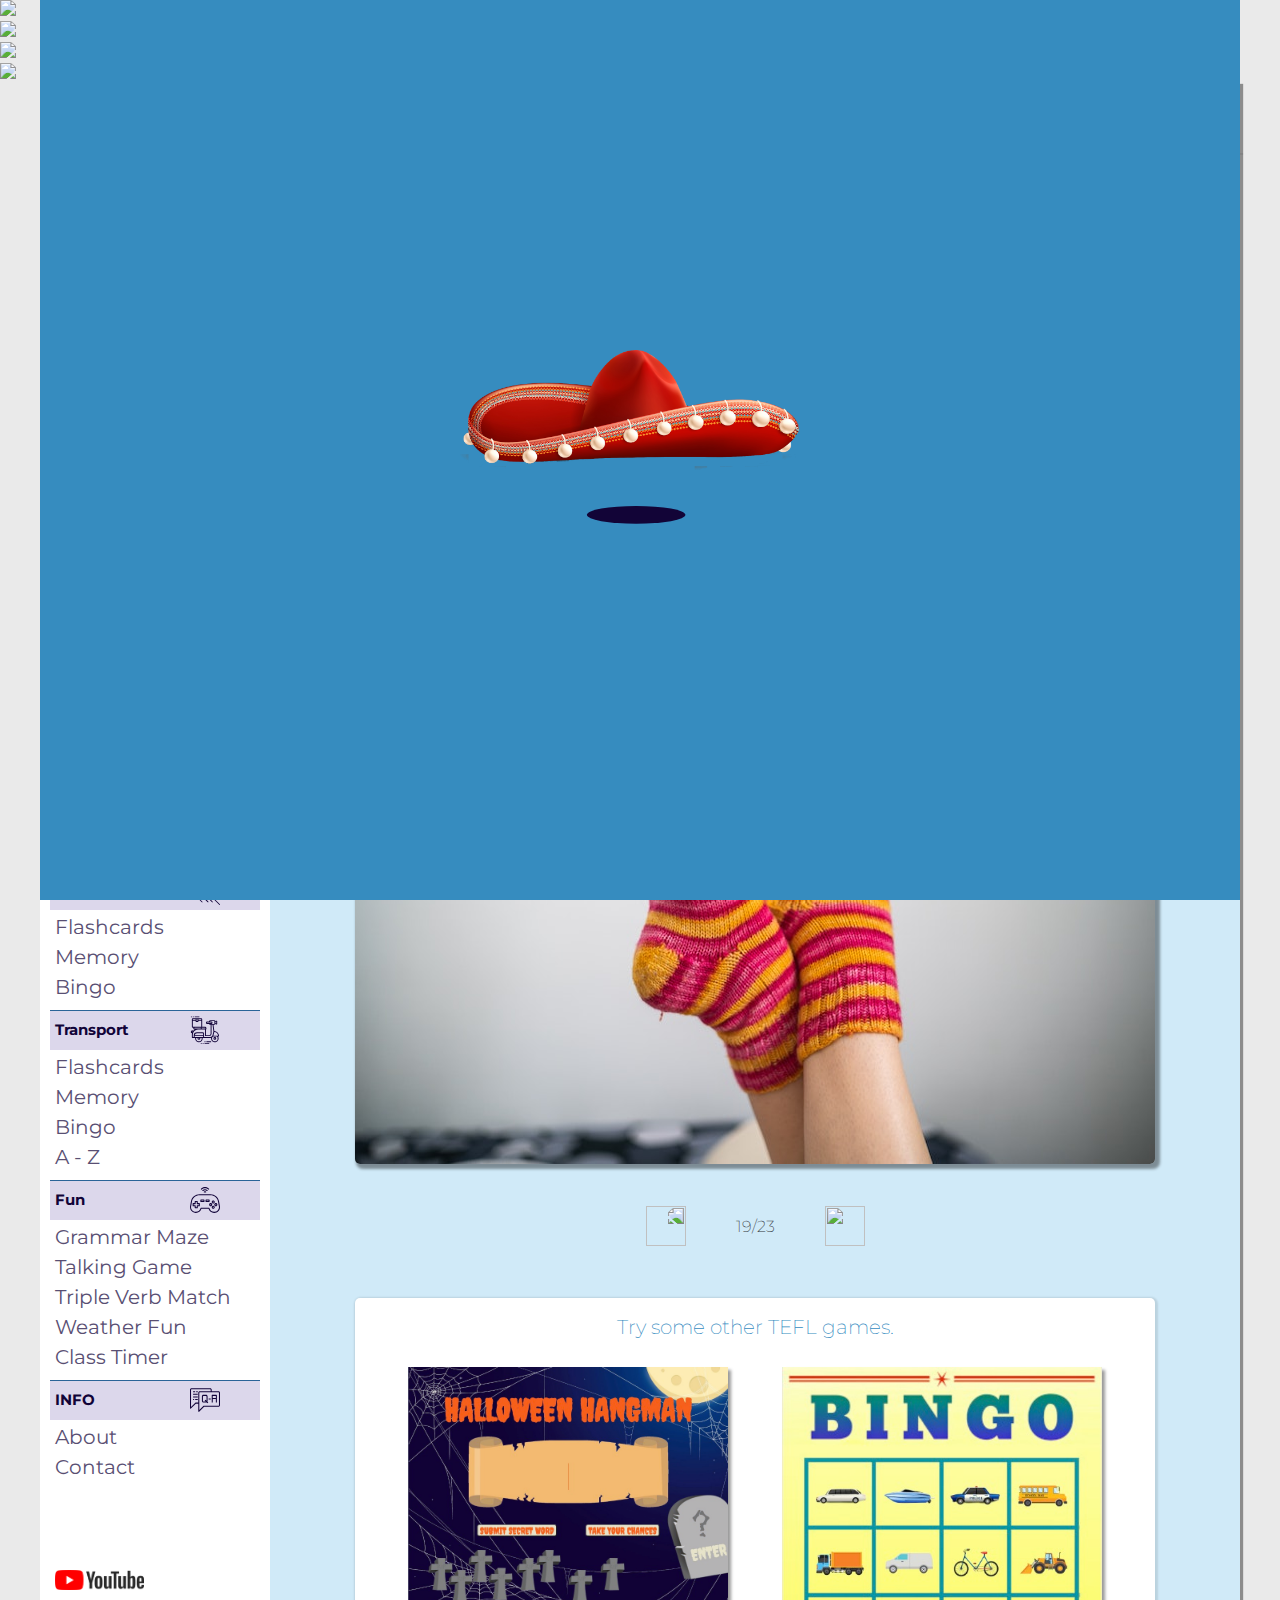
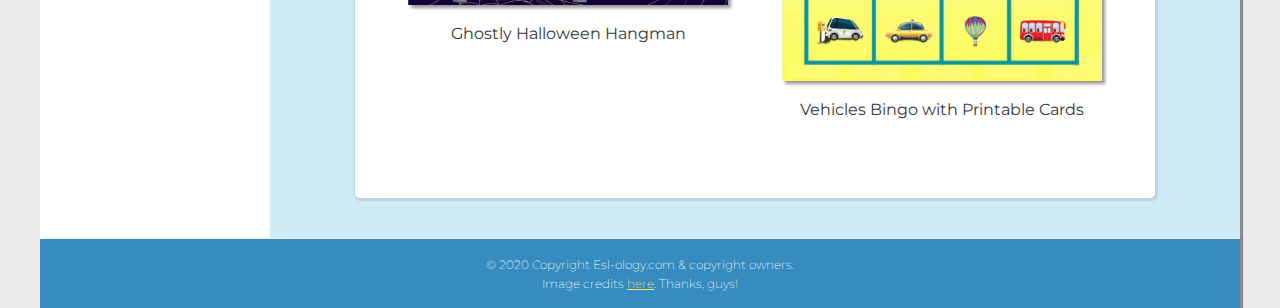
==== commit 94710ef4: "social linx" ====
--- a/index.html
+++ b/index.html
@@ -11,6 +11,7 @@
     <title>Clothes Flashcards</title>
     <link rel="icon" type="image/png" href="favicon.png" ; />
     <link rel="stylesheet" href="./css/styles.css" />
+    <link rel="stylesheet" href="css/social.css" />
     <script src="csi.min.js"></script>
     <script
       data-ad-client="ca-pub-6192312197226967"
@@ -19,6 +20,57 @@
     ></script>
   </head>
   <body>
+    <div class="social">
+      <div class="social-item">
+        <a
+          href="#"
+          onclick="
+    window.open(
+      'https://www.facebook.com/sharer/sharer.php?u=https://esl-ology.com/bingo-animals.html', 
+      'facebook-share-dialog', 
+      'width=626,height=436'); 
+    return false;"
+        >
+          <img src="img/social/facebook.png" />
+        </a>
+      </div>
+      <div class="social-item">
+        <a
+          href="#"
+          onclick="
+    window.open(
+'https://pinterest.com/pin/create/button/?url=http://esl-ology.com&media=https://esl-ology.com/img/london.png&description=Esl-ology.com%20Free%20fun%20tools%20for%20ESL%20teachers%20and%20students%20to%20use%20online.',
+     'pinterest-share-dialog', 
+      'width=626,height=436'); 
+    return false;"
+        >
+          <img src="img/social/pinterest.png" />
+        </a>
+      </div>
+      <div class="social-item">
+        <a
+          href="#"
+          onclick="
+    window.open(
+'https://twitter.com/intent/tweet?url=http://esl-ology.com&text=Esl-ology.com%20Free%20fun%20tools%20for%20ESL%20teachers%20and%20students%20to%20use%20online.',
+     'twitter-share-dialog', 
+      'width=626,height=436'); 
+    return false;"
+        >
+          <img src="img/social/twitter.png" />
+        </a>
+      </div>
+
+      <div class="social-item">
+        <a
+          href="https://www.youtube.com/channel/UCvl0weUrlWDhQOimqfRmZUA"
+          target="_blank"
+        >
+          <img src="img/social/youtube.png"
+        /></a>
+      </div>
+    </div>
+
     <div class="loader-div" id="loaderDiv" onload="checkForTop();">
       <div class="loader-container">
         <img class="ghost" src="img/sombrero.png" alt="" />
--- a/css/styles.css
+++ b/css/styles.css
@@ -8,71 +8,90 @@
 *::before {
   margin: 0;
   padding: 0;
-  box-sizing: border-box; }
+  box-sizing: border-box;
+}
 
 html {
-  font-size: 62.5%; }
-  @media only screen and (max-width: 62.5em) {
-    html {
-      font-size: 50%; } }
-  @media only screen and (max-width: 28em) {
-    html {
-      font-size: 40%; } }
+  font-size: 62.5%;
+}
+@media only screen and (max-width: 62.5em) {
+  html {
+    font-size: 50%;
+  }
+}
+@media only screen and (max-width: 28em) {
+  html {
+    font-size: 40%;
+  }
+}
 
 body {
   padding: 0;
   position: relative;
   margin: 0;
   overflow-x: hidden;
-  background-color: #eaeaea; }
+  background-color: #eaeaea;
+}
 
 body {
   font-family: "Montserrat", sans-serif;
   font-weight: 400;
   line-height: 1.7;
-  color: #33363b; }
+  color: #33363b;
+}
 
 p {
   font-family: Montserrat, sans-serif;
   line-height: 1.9rem;
   font-size: 1.6rem;
-  font-weight: 200; }
+  font-weight: 200;
+}
 
 h1 {
   margin: 0;
   font-family: "Montserrat", sans-serif;
-  font-size: 2rem; }
+  font-size: 2rem;
+}
 
 h2 {
   font-weight: bolder;
-  color: #110338; }
+  color: #110338;
+}
 
 h3 {
-  font-weight: normal; }
+  font-weight: normal;
+}
 
 h4 {
   font-weight: normal;
   font-size: 3rem;
   line-height: 1.2;
-  margin-bottom: 0.7rem; }
+  margin-bottom: 0.7rem;
+}
 
 .sense {
   grid-row: 1/2;
   grid-column: 2/3;
-  width: 100%; }
-  @media only screen and (max-width: bp-small) {
-    .sense {
-      grid-row: 2/3;
-      grid-column: 1/2; } }
+  width: 100%;
+}
+@media only screen and (max-width: $bp-small) {
+  .sense {
+    grid-row: 2/3;
+    grid-column: 1/2;
+  }
+}
 
 .sense-bottom {
   grid-row: 4/5;
   grid-column: 2/3;
-  width: 100%; }
-  @media only screen and (max-width: bp-small) {
-    .sense-bottom {
-      grid-row: 4/5;
-      grid-column: 1/2; } }
+  width: 100%;
+}
+@media only screen and (max-width: $bp-small) {
+  .sense-bottom {
+    grid-row: 4/5;
+    grid-column: 1/2;
+  }
+}
 
 .buttons {
   display: flex;
@@ -83,33 +102,43 @@
   width: 100%;
   margin: auto;
   margin-top: 3rem;
-  height: 5vw; }
-  .buttons__icon {
-    height: 4rem;
-    width: 4rem;
-    margin: 0 5rem;
-    justify-self: center; }
-    .buttons__icon:hover {
-      transform: scale(1.1); }
-    .buttons__icon:active {
-      transform: translateY(2px); }
-    .buttons__icon-img {
-      height: 100%;
-      width: 100%; }
-  .buttons .arrow1 {
-    transform: scaleX(-1); }
+  height: 5vw;
+}
+.buttons__icon {
+  height: 4rem;
+  width: 4rem;
+  margin: 0 5rem;
+  justify-self: center;
+}
+.buttons__icon:hover {
+  transform: scale(1.1);
+}
+.buttons__icon:active {
+  transform: translateY(2px);
+}
+.buttons__icon-img {
+  height: 100%;
+  width: 100%;
+}
+.buttons .arrow1 {
+  transform: scaleX(-1);
+}
 
 .btn1 {
-  grid-column: 1/2; }
+  grid-column: 1/2;
+}
 
 .btn2 {
-  grid-column: 2/3; }
+  grid-column: 2/3;
+}
 
 .btn3 {
-  grid-column: 3/4; }
+  grid-column: 3/4;
+}
 
 .btn4 {
-  grid-column: 6/7; }
+  grid-column: 6/7;
+}
 
 .btn {
   height: 5rem;
@@ -123,15 +152,20 @@
   font-weight: bold;
   color: #fff;
   outline: none;
-  border: none; }
-  .btn:hover {
-    background-color: #dd5b36; }
-  .btn:active {
-    transform: translateY(2px); }
-  @media only screen and (max-width: 50em) {
-    .btn {
-      height: 4rem;
-      width: 10rem; } }
+  border: none;
+}
+.btn:hover {
+  background-color: #dd5b36;
+}
+.btn:active {
+  transform: translateY(2px);
+}
+@media only screen and (max-width: 50em) {
+  .btn {
+    height: 4rem;
+    width: 10rem;
+  }
+}
 
 .loader-div {
   background-color: #368cbf;
@@ -146,24 +180,33 @@
   top: 0;
   left: 0;
   right: 0;
-  z-index: 1000; }
-  @media only screen and (max-width: 75em) {
-    .loader-div {
-      width: 100vw; } }
-  @media only screen and (max-width: 28em) {
-    .loader-div {
-      width: 100vw; } }
+  z-index: 1000;
+}
+@media only screen and (max-width: 75em) {
+  .loader-div {
+    width: 100vw;
+  }
+}
+@media only screen and (max-width: 28em) {
+  .loader-div {
+    width: 100vw;
+  }
+}
 
 .stop {
-  animation: 2s opaque forwards; }
+  animation: 2s opaque forwards;
+}
 
 @keyframes opaque {
   0% {
     opacity: 1;
-    z-index: 100; }
+    z-index: 100;
+  }
   100% {
     opacity: 0;
-    z-index: -1; } }
+    z-index: -1;
+  }
+}
 
 .loader-container {
   display: flex;
@@ -171,69 +214,88 @@
   width: 600px;
   height: 200px;
   align-items: center;
-  justify-content: center; }
-  .loader-container img {
-    height: 60%;
-    width: 60%; }
+  justify-content: center;
+}
+.loader-container img {
+  height: 60%;
+  width: 60%;
+}
 
 .ghost {
-  animation: float 3s ease-out infinite; }
+  animation: float 3s ease-out infinite;
+}
 
 @keyframes float {
   50% {
-    transform: translate(0, 20px); } }
+    transform: translate(0, 20px);
+  }
+}
 
 .shadowFrame {
   width: 130px;
   margin: auto;
-  margin-top: 25px; }
+  margin-top: 25px;
+}
 
 .shadow {
   animation: shrink 3s ease-out infinite;
-  transform-origin: center center; }
+  transform-origin: center center;
+}
 
 .shadow ellipse {
-  transform-origin: center center; }
+  transform-origin: center center;
+}
 
 @keyframes shrink {
   0% {
     width: 90%;
-    margin: 0 5%; }
+    margin: 0 5%;
+  }
   50% {
     width: 60%;
-    margin: 0 18%; }
+    margin: 0 18%;
+  }
   100% {
     width: 90%;
-    margin: 0 5%; } }
+    margin: 0 5%;
+  }
+}
 
 .sidebar {
-  grid-row: 1/5;
+  grid-row: 1/7;
   grid-column: 1/2;
   width: 100%;
+  height: 100%;
   display: flex;
   flex-direction: column;
   background-color: #fff;
   padding: 1rem;
-  height: 100%;
-  transition: all 0.2s ease-in-out; }
-  @media only screen and (max-width: 50em) {
-    .sidebar {
-      position: absolute;
-      width: 100vw;
-      z-index: 500;
-      height: auto;
-      padding: 3rem; } }
-  @media only screen and (max-width: 28em) {
-    .sidebar {
-      width: 100vw;
-      padding: 6rem; } }
+  transition: all 0.2s ease-in-out;
+}
+@media only screen and (max-width: 50em) {
+  .sidebar {
+    position: absolute;
+    width: 100vw;
+    z-index: 500;
+    height: 100%;
+    padding: 3rem;
+  }
+}
+@media only screen and (max-width: 28em) {
+  .sidebar {
+    width: 100vw;
+    padding: 6rem;
+  }
+}
 
 .sidebar h2:first-of-type {
-  margin-top: 3rem; }
+  margin-top: 3rem;
+}
 
 .sidebar ul li {
   list-style-type: none;
-  width: 100%; }
+  width: 100%;
+}
 
 .sidebar a {
   display: inline-block;
@@ -242,10 +304,12 @@
   color: #594f73;
   width: 100%;
   height: 3rem;
-  padding-left: .5rem; }
+  padding-left: 0.5rem;
+}
 
 .sidebard a:hover {
-  background-color: lightgrey; }
+  background-color: lightgrey;
+}
 
 .sidebar__subtitle {
   display: flex;
@@ -256,24 +320,28 @@
   border-top: 1px solid #2b6498;
   height: 4rem;
   line-height: 1.6;
-  padding-left: .5rem;
+  padding-left: 0.5rem;
   padding-right: 1rem;
   margin-top: 1rem;
   width: 100%;
-  cursor: pointer; }
+  cursor: pointer;
+}
 
 .sidebard i {
   position: absolute;
   right: 2.2rem;
-  top: 20%; }
+  top: 20%;
+}
 
 .sidebar__instructions {
   margin-bottom: 2rem;
-  font-size: 1.4rem; }
+  font-size: 1.4rem;
+}
 
 .sidebar ul,
 .sidebar li {
-  list-style-type: none; }
+  list-style-type: none;
+}
 
 .youtube {
   height: 40px;
@@ -282,7 +350,8 @@
   border: none;
   outline: none;
   padding: 10px 0;
-  box-shadow: none; }
+  box-shadow: none;
+}
 
 .sidebar__set {
   display: block;
@@ -294,43 +363,50 @@
   text-transform: uppercase;
   background-color: green;
   color: white;
-  margin-top: 2rem; }
+  margin-top: 2rem;
+}
 
 .moveSidebar {
   display: none;
   width: 0;
-  background-color: lightgrey; }
+  background-color: lightgrey;
+}
 
 #subList1,
 #subList2,
 #subList3,
 #subList4 {
-  display: inline-block; }
+  display: inline-block;
+}
 
 .icon {
   width: 3rem;
   height: 3rem;
-  fill: currentColor; }
+  fill: currentColor;
+}
 
 .icon:hover {
-  fill: darkgrey; }
+  fill: darkgrey;
+}
 
 .sidebar-container {
-  grid-row: 1/4;
+  grid-row: 1/7;
   grid-column: 1/2;
-  height: 100%; }
-  @media only screen and (max-width: 50em) {
-    .sidebar-container {
-      display: none; } }
+  height: 100%;
+}
+@media only screen and (max-width: 50em) {
+  .sidebar-container {
+    display: none;
+  }
+}
 
 .block {
-  display: block; }
-
-.sidebar__subtitle:first-of-type {
-  background: #F75F1C; }
+  display: block;
+}
 
 .icon {
-  margin-right: 3rem; }
+  margin-right: 3rem;
+}
 
 .extra {
   position: absolute;
@@ -349,21 +425,26 @@
   border-radius: 12px;
   box-shadow: 3px 3px 4px 4px rgba(0, 0, 0, 0.5);
   display: none;
-  z-index: 100; }
-  @media only screen and (max-width: 62.5em) {
-    .extra {
-      top: 80%;
-      height: 600px; } }
-  @media only screen and (max-width: 37.5em) {
-    .extra {
-      top: 60%;
-      origin: center;
-      width: 320px;
-      height: 700px; } }
+  z-index: 100;
+}
+@media only screen and (max-width: 62.5em) {
+  .extra {
+    top: 80%;
+    height: 600px;
+  }
+}
+@media only screen and (max-width: 37.5em) {
+  .extra {
+    top: 60%;
+    width: 320px;
+    height: 700px;
+  }
+}
 
 .extra a {
   color: #2b6498;
-  display: inline; }
+  display: inline;
+}
 
 .extra__content {
   display: grid;
@@ -371,46 +452,59 @@
   grid-column-gap: 4rem;
   align-items: center;
   width: 400px;
-  height: 640px; }
-  @media only screen and (max-width: 37.5em) {
-    .extra__content {
-      grid-template-columns: 1fr;
-      grid-template-rows: 3fr;
-      width: 280px;
-      grid-gap: 0; } }
+  height: 640px;
+}
+@media only screen and (max-width: 37.5em) {
+  .extra__content {
+    grid-template-columns: 1fr;
+    grid-template-rows: 3fr;
+    width: 280px;
+    grid-gap: 0;
+  }
+}
 
 .extra-col1,
 .extra-col2 {
-  grid-template-rows: 1fr 5rem; }
+  grid-template-rows: 1fr 5rem;
+}
 
 .extra p {
-  line-height: 1.4; }
+  line-height: 1.4;
+}
 
 p {
-  color: #33363b; }
+  color: #33363b;
+}
 
 h4 {
-  color: #2b6498; }
+  color: #2b6498;
+}
 
 .bmc-button {
   grid-row: 2/3;
   justify-self: start;
-  align-self: start; }
-  @media only screen and (max-width: 37.5em) {
-    .bmc-button {
-      grid-row: 3/4;
-      margin-top: 4rem; } }
+  align-self: start;
+}
+@media only screen and (max-width: 37.5em) {
+  .bmc-button {
+    grid-row: 3/4;
+    margin-top: 4rem;
+  }
+}
 
 .point {
-  cursor: pointer; }
+  cursor: pointer;
+}
 
 .icon-base {
   width: 5em;
   height: 5rem;
-  fill: #2B6498; }
+  fill: #2b6498;
+}
 
 .icon-base:hover {
-  fill: darkorange; }
+  fill: darkorange;
+}
 
 .xc {
   position: absolute;
@@ -418,17 +512,21 @@
   top: 20px;
   right: 30px;
   fill: blue;
-  cursor: pointer; }
+  cursor: pointer;
+}
 
 .xc:hover {
   transform: scale(1.1);
-  opacity: 0.8; }
+  opacity: 0.8;
+}
 
 .xxc {
-  display: flex; }
+  display: flex;
+}
 
 .pointer {
-  cursor: pointer; }
+  cursor: pointer;
+}
 
 .nav-bar {
   background-color: #368cbf;
@@ -440,94 +538,131 @@
   overflow: none;
   box-shadow: 3px 0px 1px 0px rgba(0, 0, 0, 0.4);
   grid-template-columns: 3% 7% 15% 50% 25%;
-  z-index: 5; }
-  @media only screen and (max-width: 75em) {
-    .nav-bar {
-      width: 100vw; } }
-  @media only screen and (max-width: 28em) {
-    .nav-bar {
-      width: 100vw; } }
-  .nav-bar__logo {
-    grid-column: 2/3;
-    align-self: center;
-    justify-self: start; }
+  z-index: 5;
+}
+@media only screen and (max-width: 75em) {
+  .nav-bar {
+    width: 100vw;
+  }
+}
+@media only screen and (max-width: 28em) {
+  .nav-bar {
+    width: 100vw;
+  }
+}
+.nav-bar__logo {
+  grid-column: 2/3;
+  align-self: center;
+  justify-self: start;
+}
+.nav-bar__title {
+  grid-column: 3/4;
+}
+.nav-bar__main {
+  grid-column: 4/5;
+  text-align: center;
+}
+@media only screen and (max-width: 50em) {
+  .nav-bar__link {
+    grid-column: 4/5;
+  }
+}
+@media only screen and (max-width: 50em) {
+  .nav-bar {
+    grid-template-columns: 5vw 18vw 1fr 18vw 5vw;
+  }
+}
+.nav-bar__title {
+  font-family: Montserrat, sans-serif;
+  margin-right: auto;
+  align-self: center;
+  font-size: 1.6rem;
+}
+@media only screen and (max-width: 50em) {
   .nav-bar__title {
-    grid-column: 3/4; }
-  .nav-bar__main {
-    grid-column: 4/5;
-    text-align: center; }
-  @media only screen and (max-width: 50em) {
-    .nav-bar__link {
-      grid-column: 4/5; } }
-  @media only screen and (max-width: 50em) {
-    .nav-bar {
-      grid-template-columns: 5vw 18vw 1fr 18vw 5vw; } }
+    display: none;
+  }
+}
+@media only screen and (max-width: 37.5em) {
   .nav-bar__title {
-    font-family: Montserrat, sans-serif;
-    margin-right: auto;
-    align-self: center;
-    font-size: 1.6rem; }
-    @media only screen and (max-width: 50em) {
-      .nav-bar__title {
-        display: none; } }
-    @media only screen and (max-width: 37.5em) {
-      .nav-bar__title {
-        font-size: 1rem; } }
-    .nav-bar__title:hover {
-      color: #ffe164; }
-    .nav-bar__title-page {
-      display: flex;
-      justify-content: space-between;
-      align-items: center;
-      margin: auto;
-      height: 7rem;
-      font-size: 2.4rem; }
-      @media only screen and (max-width: 50em) {
-        .nav-bar__title-page {
-          font-size: 2rem; } }
-      .nav-bar__title-page-main {
-        line-height: 2.4rem;
-        text-align: center; }
-      .nav-bar__title-page-deco {
-        height: 4rem;
-        width: auto;
-        margin: 0 2rem; }
-        @media only screen and (max-width: 37.5em) {
-          .nav-bar__title-page-deco {
-            display: none; } }
-  .nav-bar__logo-img {
-    height: 4rem;
-    width: 4rem;
-    margin-left: 2rem;
-    justify-self: center;
-    fill: #fff; }
-    .nav-bar__logo-img:hover {
-      fill: #ffe164; }
-  .nav-bar__links {
-    display: flex;
-    justify-content: space-evenly; }
-  .nav-bar__link {
-    font-size: 1.4rem;
-    align-self: center;
-    color: #fff;
-    font-family: Montserrat, sans-serif;
-    text-decoration: none; }
-    .nav-bar__link:hover {
-      color: #ffe164; }
-    @media only screen and (max-width: 50em) {
-      .nav-bar__link.link2, .nav-bar__link.link3 {
-        display: none; } }
+    font-size: 1rem;
+  }
+}
+.nav-bar__title:hover {
+  color: #ffe164;
+}
+.nav-bar__title-page {
+  display: flex;
+  justify-content: space-between;
+  align-items: center;
+  margin: auto;
+  height: 7rem;
+  font-size: 2.4rem;
+}
+@media only screen and (max-width: 50em) {
+  .nav-bar__title-page {
+    font-size: 2rem;
+  }
+}
+.nav-bar__title-page-main {
+  line-height: 2.4rem;
+  text-align: center;
+}
+.nav-bar__title-page-deco {
+  height: 4rem;
+  width: auto;
+  margin: 0 2rem;
+}
+@media only screen and (max-width: 37.5em) {
+  .nav-bar__title-page-deco {
+    display: none;
+  }
+}
+.nav-bar__logo-img {
+  height: 4rem;
+  width: 4rem;
+  margin-left: 2rem;
+  justify-self: center;
+  fill: #fff;
+}
+.nav-bar__logo-img:hover {
+  fill: #ffe164;
+}
+.nav-bar__links {
+  display: flex;
+  justify-content: space-evenly;
+}
+.nav-bar__link {
+  font-size: 1.4rem;
+  align-self: center;
+  color: #fff;
+  font-family: Montserrat, sans-serif;
+  text-decoration: none;
+}
+.nav-bar__link:hover {
+  color: #ffe164;
+}
+@media only screen and (max-width: 50em) {
+  .nav-bar__link.link2,
+  .nav-bar__link.link3 {
+    display: none;
+  }
+}
 
 .menu {
   fill: #fff;
   align-self: center;
   cursor: pointer;
-  display: none; }
-  @media only screen and (max-width: 50em) {
-    .menu {
-      display: block; } }
-  .menu:hover {
-    fill: #7ebc59; }
+  display: none;
+}
+@media only screen and (max-width: 50em) {
+  .menu {
+    display: block;
+  }
+}
+.menu:hover {
+  fill: #7ebc59;
+}
 
 .introduction {
   grid-row: 2/3;
@@ -543,69 +678,91 @@
   align-items: center;
   justify-content: space-evenly;
   border-radius: 5px;
-  box-shadow: 1px 1px 2px 2px rgba(0, 0, 0, 0.1); }
-  @media only screen and (max-width: 62.5em) {
-    .introduction {
-      width: 500px;
-      height: 333px; } }
-  @media only screen and (max-width: 37.5em) {
-    .introduction {
-      grid-row: 3/4;
-      justify-content: center;
-      width: 360px;
-      height: 550px;
-      flex-direction: column; } }
-  .introduction a {
-    display: inline;
-    text-decoration: none;
-    color: #368cbf;
-    cursor: pointer; }
+  box-shadow: 1px 1px 2px 2px rgba(0, 0, 0, 0.1);
+}
+@media only screen and (max-width: 62.5em) {
+  .introduction {
+    width: 500px;
+    height: 333px;
+  }
+}
+@media only screen and (max-width: 37.5em) {
+  .introduction {
+    grid-row: 3/4;
+    justify-content: center;
+    width: 360px;
+    height: 550px;
+    flex-direction: column;
+  }
+}
+.introduction a {
+  display: inline;
+  text-decoration: none;
+  color: #368cbf;
+  cursor: pointer;
+}
+.introduction__img {
+  width: 170px;
+  height: 260px;
+  background-color: #7ebc59;
+  padding: 20px;
+  align-self: center;
+  justify-self: flex-end;
+  margin-bottom: 2rem;
+  border-radius: 3px;
+  cursor: pointer;
+  box-shadow: 3px 3px 3px rgba(0, 0, 0, 0.4);
+}
+@media only screen and (max-width: 62.5em) {
   .introduction__img {
-    width: 170px;
-    height: 260px;
-    background-color: #7ebc59;
-    padding: 20px;
-    align-self: center;
-    justify-self: flex-end;
-    margin-bottom: 2rem;
-    border-radius: 3px;
-    cursor: pointer;
-    box-shadow: 3px 3px 3px rgba(0, 0, 0, 0.4); }
-    @media only screen and (max-width: 62.5em) {
-      .introduction__img {
-        width: 150px;
-        height: 225px; } }
-    @media only screen and (max-width: 62.5em) {
-      .introduction__img {
-        width: 130px;
-        height: 200px; } }
-    .introduction__img img {
-      width: 100%;
-      height: 100%; }
+    width: 150px;
+    height: 225px;
+  }
+}
+@media only screen and (max-width: 62.5em) {
+  .introduction__img {
+    width: 130px;
+    height: 200px;
+  }
+}
+.introduction__img img {
+  width: 100%;
+  height: 100%;
+}
+.introduction__text {
+  width: 60%;
+}
+@media only screen and (max-width: 37.5em) {
   .introduction__text {
-    width: 60%; }
-    @media only screen and (max-width: 37.5em) {
-      .introduction__text {
-        width: 90%;
-        margin-top: 2rem; } }
+    width: 90%;
+    margin-top: 2rem;
+  }
+}
+.introduction__text p {
+  font-size: 2rem;
+  line-height: 2.8rem;
+  font-weight: 200;
+}
+@media only screen and (max-width: 37.5em) {
   .introduction__text p {
-    font-size: 2rem;
-    line-height: 2.8rem;
-    font-weight: 200; }
-    @media only screen and (max-width: 37.5em) {
-      .introduction__text p {
-        font-size: 1.6rem;
-        line-height: 2.2rem; } }
-    @media only screen and (max-width: 28em) {
-      .introduction__text p {
-        font-size: 2.2rem;
-        line-height: 2.6rem; } }
+    font-size: 1.6rem;
+    line-height: 2.2rem;
+  }
+}
+@media only screen and (max-width: 28em) {
+  .introduction__text p {
+    font-size: 2.2rem;
+    line-height: 2.6rem;
+  }
+}
 
 .links {
-  margin-top: 3rem; }
+  margin-top: 3rem;
+}
 
 .card {
-  box-shadow: 2px 3px 3px rgba(0, 0, 0, 0.4); }
+  box-shadow: 2px 3px 3px rgba(0, 0, 0, 0.4);
+}
 
 .wrapper {
   width: 1200px;
@@ -616,19 +773,28 @@
   background-color: #d0eaf8;
   margin: 0 auto;
   grid-template-rows: auto auto auto auto auto;
-  grid-template-columns: 23rem 1fr; }
-  @media only screen and (max-width: 75em) {
-    .wrapper {
-      width: 100vw; } }
-  @media only screen and (max-width: 62.5em) {
-    .wrapper {
-      grid-template-columns: 28rem 1fr; } }
-  @media only screen and (max-width: 50em) {
-    .wrapper {
-      grid-template-columns: 0 1fr; } }
-  @media only screen and (max-width: 37.5em) {
-    .wrapper {
-      width: 100vw; } }
+  grid-template-columns: 23rem 1fr;
+}
+@media only screen and (max-width: 75em) {
+  .wrapper {
+    width: 100vw;
+  }
+}
+@media only screen and (max-width: 62.5em) {
+  .wrapper {
+    grid-template-columns: 28rem 1fr;
+  }
+}
+@media only screen and (max-width: 50em) {
+  .wrapper {
+    grid-template-columns: 0 1fr;
+  }
+}
+@media only screen and (max-width: 37.5em) {
+  .wrapper {
+    width: 100vw;
+  }
+}
 
 .main {
   grid-row: 3/4;
@@ -638,11 +804,14 @@
   display: flex;
   flex-direction: column;
   align-items: center;
-  justify-content: center; }
-  @media only screen and (max-width: 37.5em) {
-    .main {
-      grid-row: 1/2;
-      margin-top: 4rem; } }
+  justify-content: center;
+}
+@media only screen and (max-width: 37.5em) {
+  .main {
+    grid-row: 1/2;
+    margin-top: 4rem;
+  }
+}
 
 .overlay {
   position: relative;
@@ -651,7 +820,8 @@
   height: 500px;
   transform: all 5s ease;
   border-radius: 5px;
-  box-shadow: 3px 3px 3px 2px rgba(0, 0, 0, 0.4); }
+  box-shadow: 3px 3px 3px 2px rgba(0, 0, 0, 0.4);
+}
 
 .overlay .after {
   position: absolute;
@@ -661,17 +831,20 @@
   height: 100%;
   border-radius: 5px;
   display: none;
-  transform: all 5s ease; }
+  transform: all 5s ease;
+}
 
 .overlay:hover .after {
   display: block;
   background: rgba(0, 0, 0, 0.4);
-  transform: all 5s ease; }
+  transform: all 5s ease;
+}
 
 .image-art {
   height: 100%;
   width: 100%;
-  border-radius: 5px; }
+  border-radius: 5px;
+}
 
 .image-text {
   position: absolute;
@@ -686,37 +859,48 @@
   transform: translateX(-50%);
   display: none;
   transition: all 0.2s ease;
-  z-index: 2000; }
+  z-index: 2000;
+}
 
 .overlay:hover .image-text {
-  display: block; }
+  display: block;
+}
 
 @media only screen and (max-width: 62.5em) {
   .overlay {
     width: 600px;
-    height: 375px; }
+    height: 375px;
+  }
   .image-text {
     width: 300;
     height: 150;
-    font-size: 7rem; } }
+    font-size: 7rem;
+  }
+}
 
 @media only screen and (max-width: 50em) {
   .overlay {
     width: 400px;
-    height: 250px; }
+    height: 250px;
+  }
   .image-text {
     width: 300;
     height: 150;
-    font-size: 6rem; } }
+    font-size: 6rem;
+  }
+}
 
 @media only screen and (max-width: 37.5em) {
   .overlay {
     width: 360px;
-    height: 230px; }
+    height: 230px;
+  }
   .image-text {
     width: 300;
     height: 150;
-    font-size: 6rem; } }
+    font-size: 6rem;
+  }
+}
 
 .links {
   grid-row: 5/6;
@@ -733,35 +917,46 @@
   padding: 2rem 0rem;
   background-color: #fff;
   justify-content: flex-start;
-  box-shadow: 1px 1px 2px 2px rgba(0, 0, 0, 0.1); }
-  @media only screen and (max-width: 62.5em) {
-    .links {
-      width: 600px;
-      height: 400px; } }
-  @media only screen and (max-width: 37.5em) {
-    .links {
-      justify-content: center;
-      width: 360px;
-      height: 300px; } }
-  .links__text {
-    margin-bottom: 3rem;
-    color: #368cbf;
-    font-size: 2rem; }
-  .links__images {
-    display: flex;
-    justify-content: space-evenly; }
-    .links__images-1 {
-      width: 40%; }
-      .links__images-1 img {
-        width: 100%;
-        box-shadow: 3px 3px 3px rgba(0, 0, 0, 0.4); }
-        .links__images-1 img:hover {
-          transform: scale(0.98) translateY(1px); }
-      .links__images-1 figcaption {
-        margin-top: 1rem;
-        margin-bottom: 2rem;
-        font-size: 1.6rem;
-        text-align: center; }
+  box-shadow: 1px 1px 2px 2px rgba(0, 0, 0, 0.1);
+}
+@media only screen and (max-width: 62.5em) {
+  .links {
+    width: 600px;
+    height: 400px;
+  }
+}
+@media only screen and (max-width: 37.5em) {
+  .links {
+    justify-content: center;
+    width: 360px;
+    height: 300px;
+  }
+}
+.links__text {
+  margin-bottom: 3rem;
+  color: #368cbf;
+  font-size: 2rem;
+}
+.links__images {
+  display: flex;
+  justify-content: space-evenly;
+}
+.links__images-1 {
+  width: 40%;
+}
+.links__images-1 img {
+  width: 100%;
+  box-shadow: 3px 3px 3px rgba(0, 0, 0, 0.4);
+}
+.links__images-1 img:hover {
+  transform: scale(0.98) translateY(1px);
+}
+.links__images-1 figcaption {
+  margin-top: 1rem;
+  margin-bottom: 2rem;
+  font-size: 1.6rem;
+  text-align: center;
+}
 
 .footer {
   display: flex;
@@ -775,19 +970,27 @@
   height: 7rem;
   background-color: #368cbf;
   border-top: 1px solid #fff;
-  box-shadow: 3px 0px 1px 0px rgba(0, 0, 0, 0.4); }
-  @media only screen and (max-width: 75em) {
-    .footer {
-      width: 100vw; } }
-  @media only screen and (max-width: 28em) {
-    .footer {
-      width: 100vw; } }
-  .footer__copyright {
-    text-align: center;
-    line-height: 1.5; }
-    .footer__copyright p {
-      font-size: 1.2rem;
-      color: #fff; }
+  box-shadow: 3px 0px 1px 0px rgba(0, 0, 0, 0.4);
+}
+@media only screen and (max-width: 75em) {
+  .footer {
+    width: 100vw;
+  }
+}
+@media only screen and (max-width: 28em) {
+  .footer {
+    width: 100vw;
+  }
+}
+.footer__copyright {
+  text-align: center;
+  line-height: 1.5;
+}
+.footer__copyright p {
+  font-size: 1.2rem;
+  color: #fff;
+}
 
 #footer a {
-  color: #ffe164; }
+  color: #ffe164;
+}
